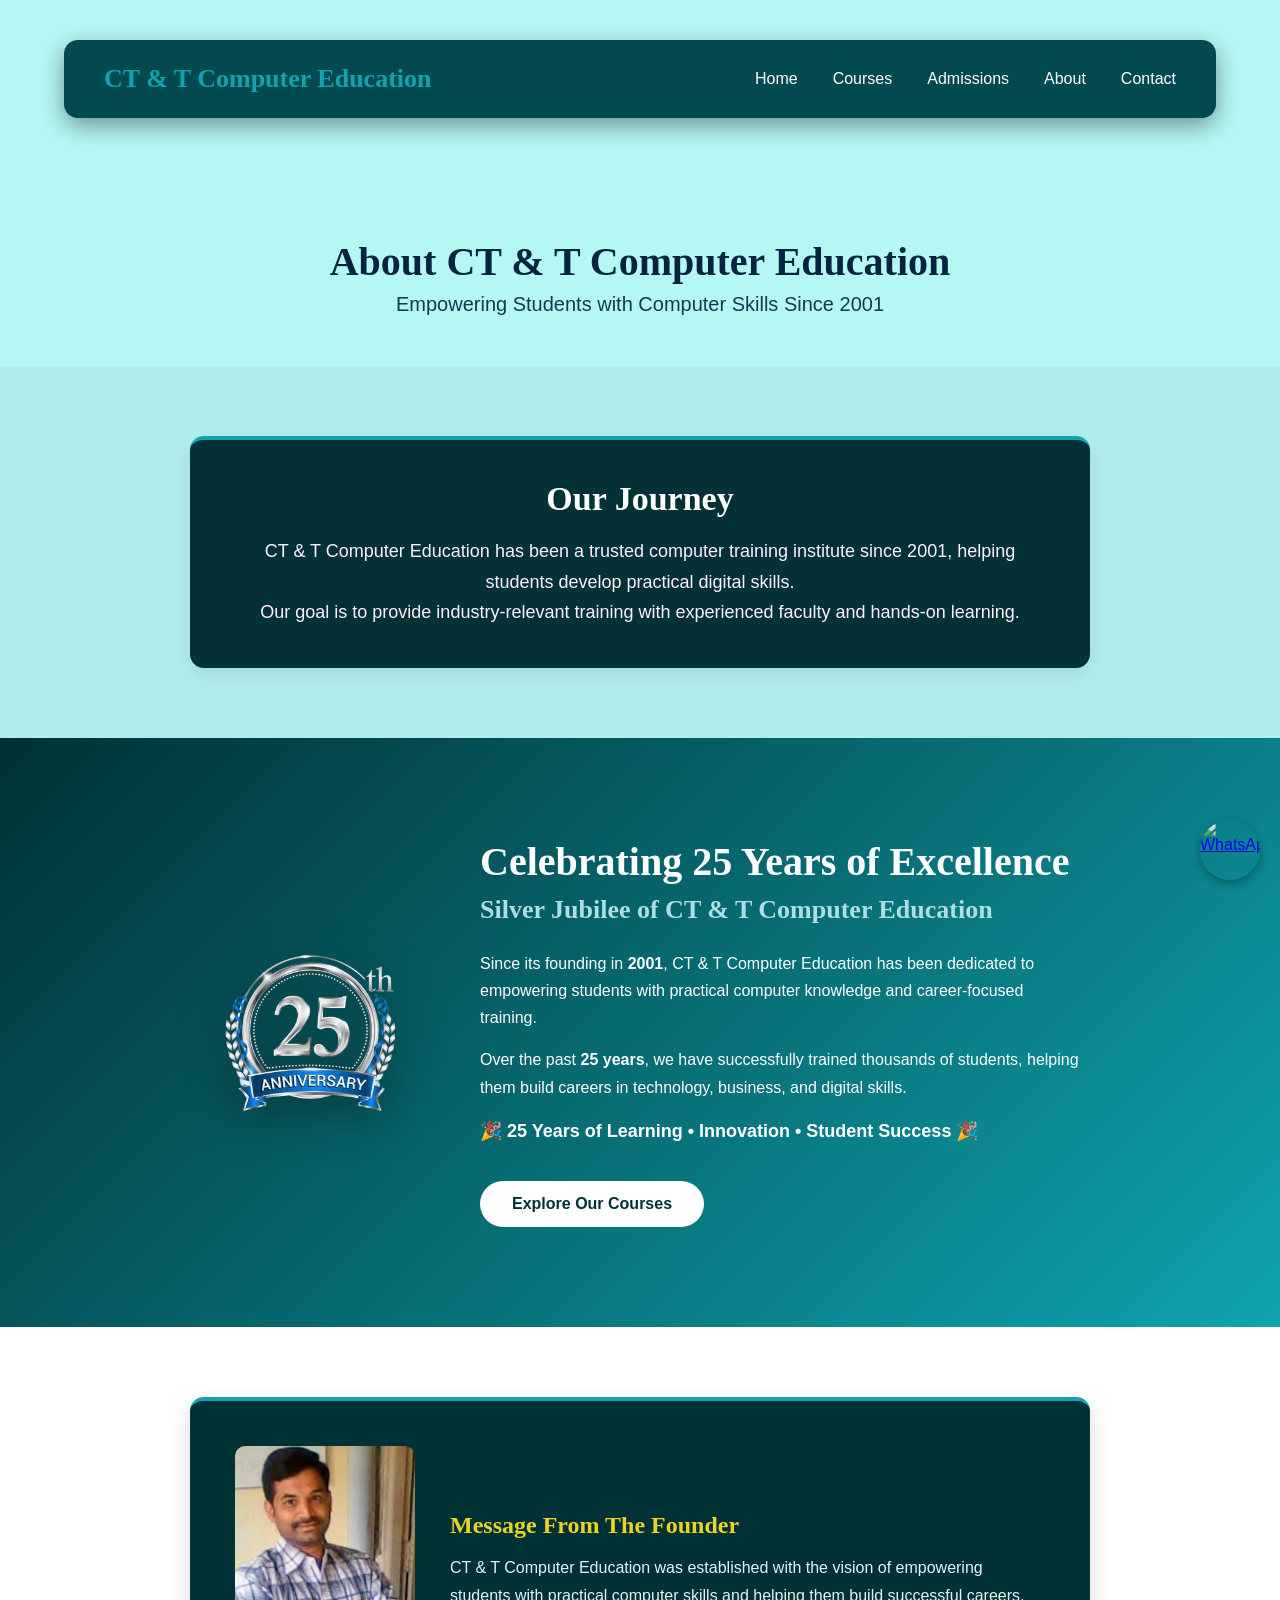
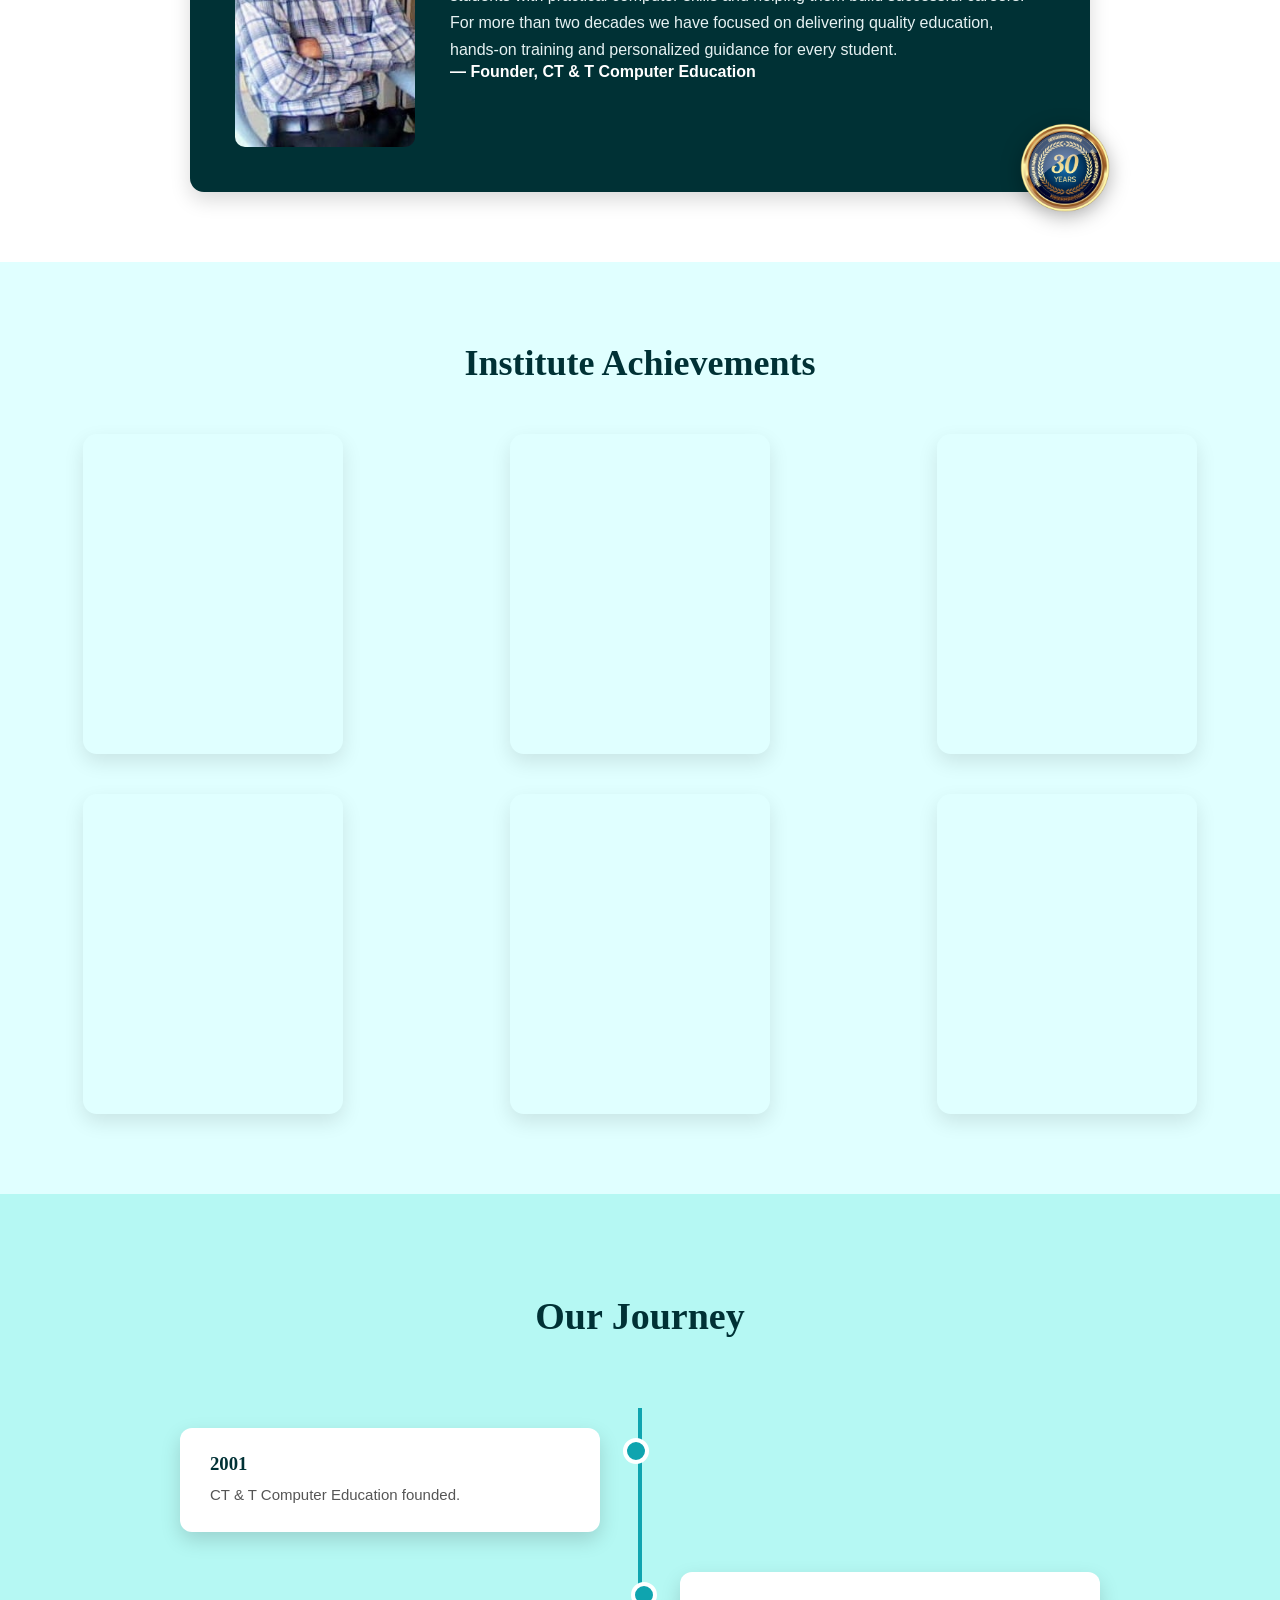
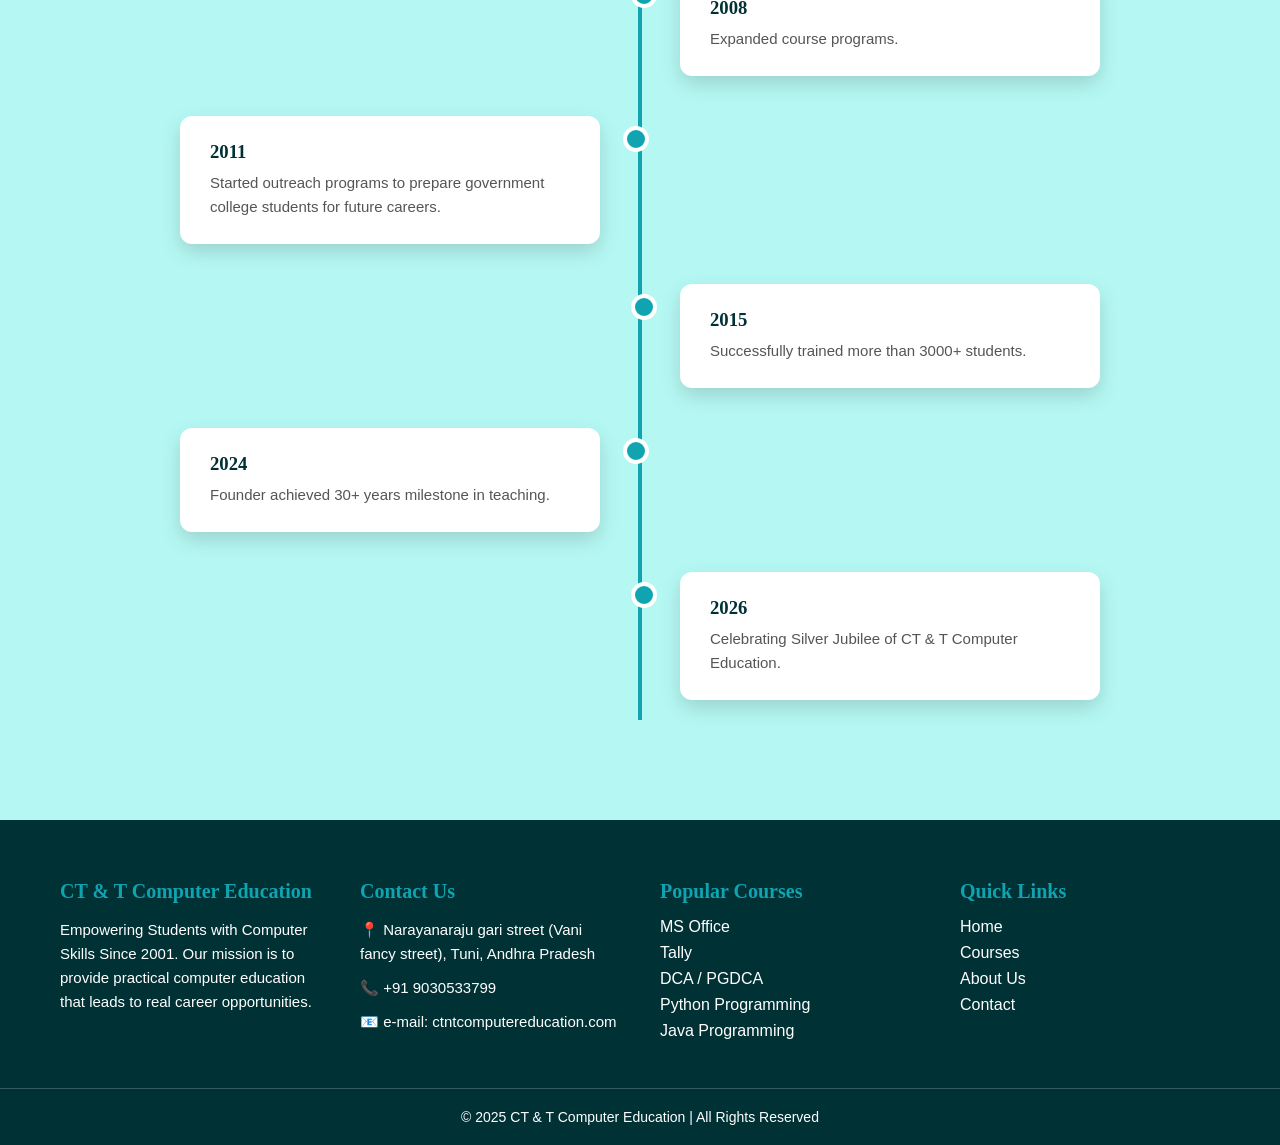
==== about.html @ dabc8246 "Whatsapp button update" ====
<!DOCTYPE html>
<html lang="en">

<head>

<meta charset="UTF-8">
<meta name="viewport" content="width=device-width, initial-scale=1.0">

<title>About Us | CT & T Computer Education</title>

<link rel="icon" href="/favicon.ico" type="image/x-icon">
<link rel="shortcut icon" href="/favicon.ico" type="image/x-icon">

<link rel="stylesheet" href="style.css">

</head>


<body>

<!-- HEADER (same as home page) -->

<div class="header-container">
  <header>

    <div class="logo">
      CT & T Computer Education
    </div>

    <nav id="nav">
      <a href="index.html">Home</a>
      <a href="courses.html">Courses</a>
      <a href="admissions.html">Admissions</a>
      <a href="about.html">About</a>
      <a href="contact.html">Contact</a>
    </nav>

    <div class="menu" onclick="toggleMenu()">☰</div>

  </header>
</div>

<!-- ABOUT HERO -->

<section class="about-hero">

<h1>About CT & T Computer Education</h1>

<p>
Empowering Students with Computer Skills Since 2001
</p>

</section>


<!-- ABOUT INTRO -->

<section class="about-intro">

<div class="about-container">

<div class="about-text">

<h2>Our Journey</h2>

<p>
CT & T Computer Education has been a trusted computer
training institute since 2001, helping students
develop practical digital skills.
</p>

<p>
Our goal is to provide industry-relevant training
with experienced faculty and hands-on learning.
</p>

</div>

</div>

</section>



<section class="jubilee-section">

<div class="jubilee-container">

<div class="jubilee-badge">
<img src="images/silver.png" alt="Silver Jubilee">
</div>

<div class="jubilee-content">

<h2>Celebrating 25 Years of Excellence</h2>

<h3>Silver Jubilee of CT & T Computer Education</h3>

<p>
Since its founding in <strong>2001</strong>, CT & T Computer Education has been dedicated to empowering students with practical computer knowledge and career-focused training.
</p>

<p>
Over the past <strong>25 years</strong>, we have successfully trained thousands of students, helping them build careers in technology, business, and digital skills.
</p>

<p class="jubilee-highlight">
🎉 25 Years of Learning • Innovation • Student Success 🎉
</p>

<a href="courses.html" class="jubilee-btn">Explore Our Courses</a>

</div>

</div>

</section>


<section class="founder-section">

<div class="founder-card">

<div class="founder-image">
<img src="images/founder.jpg" alt="Founder">
</div>

<div class="founder-content">
<h2>Message From The Founder</h2>

<p>
CT & T Computer Education was established with the vision of empowering students
with practical computer skills and helping them build successful careers.
</p>

<p>
For more than two decades we have focused on delivering quality education,
hands-on training and personalized guidance for every student.
</p>

<h4>— Founder, CT & T Computer Education</h4>
</div>

<img src="images/badge.png" class="experience-badge" alt="30 Years Experience">

</div>

</section>

<section class="achievements">

<h2 class="achievements-title">Institute Achievements</h2>

<div class="achievements-container">

<!-- CARD 1 -->
<div class="flip-card">
  <div class="flip-card-inner">
    <div class="flip-card-front">
      <h3>The Beginning of CT&T - 2001</h3>
      <img src="images/2001firstbatch.jpeg" alt="2001 Batches">
    </div>
    <div class="flip-card-back">
      <h3>Our First Milestone</h3>
      <p>
        The 2001 batch of CT&T Computer Education holds a special place as the very first group of students. 
        This image captures a proud moment as they gathered to celebrate receiving their course completion certificates. 
        It reflects their hard work and marks the strong foundation of CT&T’s journey in shaping students’ futures.
      </p>
    </div>
  </div>
</div>

<!-- CARD 2 -->
<div class="flip-card">
  <div class="flip-card-inner">
    <div class="flip-card-front">
      <h3>Learning Beyond Classroom</h3>
      <img src="images/ctntrmp.jpeg" alt="CT&T All Batches Excursion at Ramachandrapuram">
    </div>
    <div class="flip-card-back">
      <h3>Where Learning Meets Fun</h3>
      <p>This image captures a joyful CT&T students’ excursion, filled with laughter, bonding, and unforgettable moments. 
        Beyond academics, it reflects the spirit of friendship and shared experiences that make the learning journey truly special.
      </p>
    </div>
  </div>
</div>

<!-- CARD 3 -->
<div class="flip-card">
  <div class="flip-card-inner">
    <div class="flip-card-front">
      <h3>Career Awareness Program</h3>
      <img src="images/careerguidanceprgm.jpeg" alt="CT&T sponsered career guidance program">
    </div>
    <div class="flip-card-back">
      <h3>Guiding Futures, Inspiring Dreams</h3>
      <p>
        CT&T Computer Education proudly sponsored a Career Guidance Program for AVOGA, bringing together experienced professionals, reputed college lecturers, and inspiring personalities. 
        The session provided valuable insights into career paths, higher education opportunities, and future planning, helping students gain clarity and confidence in their goals
      </p>
    </div>
  </div>
</div>

<!-- CARD 4 -->
<div class="flip-card">
  <div class="flip-card-inner">
    <div class="flip-card-front">
      <h3>Job Mela Initiative</h3>
      <img src="images/jobmela.jpeg" alt="Jobmela at Sri Ram chittFunds">
    </div>
    <div class="flip-card-back">
      <h3>Turning Skills into Careers</h3>
      <p>
        In 2014, CT&T Computer Education organized a Job Mela at Sri Ram Chit Funds, Tuni, creating opportunities for students to begin their careers. 
        Selected students participated in the recruitment drive, and four of them successfully secured jobs, marking a proud achievement for the institute.
      </p>
    </div>
  </div>
</div>

<!-- CARD 5 -->
<div class="flip-card">
  <div class="flip-card-inner">
    <div class="flip-card-front">
      <h3>Interview Sessions</h3>
      <img src="images/sriramchitfunds.jpeg" alt="Interviews at jobmela">
    </div>
    <div class="flip-card-back">
      <h3>Real Opportunities, Real Interviews</h3>
      <p>
        This image captures the interview sessions conducted during the Job Mela at Sri Ram Chit Funds, Tuni. 
        Students actively participated in face-to-face interactions with recruiters, showcasing their skills and confidence. 
        It reflects a crucial step where preparation met opportunity, giving students real-time exposure to the professional hiring process.
      </p>
    </div>
  </div>
</div>

<!-- CARD 6 -->
<div class="flip-card">
  <div class="flip-card-inner">
    <div class="flip-card-front">
      <h3>OJT Training Program</h3>
      <img src="images/ojtclasses.jpeg" alt="OJT classes for Girls Govt Junior College ">
    </div>
    <div class="flip-card-back">
      <h3>Empowering Students Through Hands-on Training</h3>
      <p>
        In 2026, CT&T Computer Education conducted OJT (On-the-Job Training) classes for students of the Government Junior College Girls Campus in Tuni, offering practical, skill-based learning beyond textbooks. 
        These sessions focused on real-world computer applications, helping students build confidence, improve technical skills, and prepare for future careers.
      </p>
    </div>
  </div>
</div>

</div> <!-- ✅ KEEP ALL CARDS INSIDE -->

</section>

<section class="timeline-section">

<h2 class="timeline-title">Our Journey</h2>

<div class="timeline">

<div class="timeline-item left">
<div class="timeline-content">
<h3>2001</h3>
<p>CT & T Computer Education founded.</p>
</div>
</div>

<div class="timeline-item right">
<div class="timeline-content">
<h3>2008</h3>
<p>Expanded course programs.</p>
</div>
</div>

<div class="timeline-item left">
<div class="timeline-content">
<h3>2011</h3>
<p>Started outreach programs to prepare government college students for future careers.</p>
</div>
</div>

<div class="timeline-item right">
<div class="timeline-content">
<h3>2015</h3>
<p>Successfully trained more than 3000+ students.</p>
</div>
</div>

<div class="timeline-item left">
<div class="timeline-content">
<h3>2024</h3>
<p>Founder achieved 30+ years milestone in teaching.</p>
</div>
</div>

<div class="timeline-item right">
<div class="timeline-content">
<h3>2026</h3>
<p>Celebrating Silver Jubilee of CT & T Computer Education.</p>
</div>
</div>

</div>

</section>


<!-- FOOTER -->

<footer class="site-footer">

<div class="footer-container">

<!-- INSTITUTE INFO -->

<div class="footer-column">

<h3>CT & T Computer Education</h3>

<p>
Empowering Students with Computer Skills Since 2001.
Our mission is to provide practical computer education
that leads to real career opportunities.
</p>

</div>


<!-- CONTACT DETAILS -->

<div class="footer-column">

<h3>Contact Us</h3>

<p>📍 Narayanaraju gari street (Vani fancy street), Tuni, Andhra Pradesh</p>
<p>📞 +91 9030533799</p>
<p>📧 e-mail: ctntcomputereducation.com</p>

</div>


<!-- COURSES -->

<div class="footer-column">

<h3>Popular Courses</h3>

<ul>
<li>MS Office</li>
<li>Tally</li>
<li>DCA / PGDCA</li>
<li>Python Programming</li>
<li>Java Programming</li>
</ul>

</div>


<!-- QUICK LINKS -->

<div class="footer-column">

<h3>Quick Links</h3>

<ul>
<li><a href="index.html">Home</a></li>
<li><a href="courses.html">Courses</a></li>
<li><a href="about.html">About Us</a></li>
<li><a href="contact.html">Contact</a></li>
</ul>

</div>

</div>


<!-- BOTTOM COPYRIGHT -->

<div class="footer-bottom">

<p>
© 2025 CT & T Computer Education | All Rights Reserved
</p>

</div>

</footer>

<a href="https://wa.me/919030533799" target="_blank" class="whatsapp-float">
  <img src="https://cdn-icons-png.flaticon.com/512/733/733585.png" alt="WhatsApp">
</a>

</body>

</html>
---- style.css ----
/* ===== RESET & GLOBAL ===== */

*{
  margin:0;
  padding:0;
  box-sizing:border-box;
}

:root{
  --dark:#b5f8f3;
  --card:#024950;
  --accent:#964734;
  --primary:#0FA4AF;
  --light:#FFFFFF;
}

body{
  font-family: Arial, Helvetica, sans-serif;
  background: var(--dark);
  color: var(--light);
}

h1, h2, h3, .logo{
  font-family: Georgia, serif;
}

img{
  max-width:100%;
  display:block;
}


/* ===== HEADER ===== */

.header-container{
display:flex;
justify-content:center;
padding-top:20px;
margin:20px auto 40px;
}

header{
  background:var(--card);
  width:90%;
  max-width:1200px;
  border-radius:14px;
  display:flex;
  justify-content:space-between;
  align-items:center;
  padding:24px 40px;
  box-shadow:0 8px 25px rgba(0,0,0,0.4);
  position:relative;
}

.logo{
  font-size:26px;
  font-weight:700;
  color:var(--primary);
}

.logo span{
  color:var(--light);
}

nav{
  display:flex;
  gap:35px;
}

nav a{
  text-decoration:none;
  color:var(--light);
  font-size:16px;
  position:relative;
}

nav a::after{
  content:"";
  position:absolute;
  width:0;
  height:2px;
  left:0;
  bottom:-6px;
  background:var(--primary);
  transition:0.3s;
}

nav a:hover::after{
  width:100%;
}

.menu{
  display:none;
  font-size:28px;
  cursor:pointer;
}


/* ===== HERO ===== */

.hero{
  height:85vh;
  width:90%;
  max-width:1200px;
  margin:40px auto;
  border-radius:16px;
  display:flex;
  align-items:center;
  justify-content:center;
  text-align:center;

  background:
  linear-gradient(rgba(0,49,53,0.8),rgba(0,49,53,0.9)),
  url("images/hero.jpg");

  background-size:cover;
  background-position:center;

  background-size:cover;
}

.hero-content h1{
  font-size:56px;
  margin-bottom:15px;
  color: #ffffff;

  text-shadow:
    0 0 5px #00eaff,
    0 0 10px #00eaff,
    0 0 20px #00cfff,
    0 0 40px #00cfff,
    0 0 80px #00bfff;
}

@keyframes electricGlow{
  0%{
    text-shadow:
      0 0 5px #00eaff,
      0 0 10px #00cfff;
  }
  50%{
    text-shadow:
      0 0 15px #00eaff,
      0 0 30px #00cfff,
      0 0 60px #00bfff;
  }
  100%{
    text-shadow:
      0 0 5px #00eaff,
      0 0 10px #00cfff;
  }
}

.hero-content h1{
  animation:electricGlow 2s infinite alternate;
}

.hero-content h2{
  color: #b5f8f3;
}

.hero-content p:not(.small-text){
  font-size:22px;
  margin-bottom:35px;
}

.hero-content p.small-text {
  font-size:14px;
  color:#c8c9cb;
  max-width:600px;
  margin:10px auto;
}

.hero-btn{
  background:var(--primary);
  color:white;
  padding:15px 36px;
  border-radius:40px;
  text-decoration:none;
}

.hero-btn:hover{
  background:var(--accent);
  color:white;
}


/* ===== STATS ===== */

.stats{
  width:90%;
  max-width:1100px;
  margin:60px auto;
}

.stats-container{
  display:grid;
  grid-template-columns:repeat(3,1fr);
  gap:40px;
  text-align:center;
}

.stat-box h2{
  font-size:40px;
  color:#964734;
}

.stat-box p{
  color:#012a2d;
}


/* ===== COURSE SLIDER ===== */

.course-slider{
  width:90%;
  max-width:1100px;
  margin:80px auto;
  text-align:center;
}

.slider-container{
  position:relative;
  overflow:hidden;
}

/* TRACK */
.slider-track{
  display:flex;
  transition:0.5s ease-in-out;
}

/* SLIDE */
.slider-title{
  font-size:36px;
  font-weight:700;
  color:#06393f;  
  margin-bottom:25px;
  letter-spacing:1px;
}

.slide-text h3{
  font-size:26px;
  font-weight:700;
  margin-bottom:10px;
  color:#ffffff;
}

.slide-text p{
  font-size:17px;
  line-height:1.5;
  margin-bottom:10px;
}

.slide-text ul{
  padding-left:20px;
}

.slide{
  min-width:100%;
  background:linear-gradient(135deg,#005252,#027d88);
  padding:40px 50px;   /* reduced from 60px */
  border-radius:18px;
  display:flex;
  justify-content:space-between;
  align-items:center;
  color:#fff;
  gap:20px;   /* reduced gap */
}

.slide-text{
  width:65%;
  text-align:left;
}

/* ===== IMAGE ICON (UPDATED) ===== */
.slide-icon{
  width:35%;
  height:auto;
  display:flex;
  align-items:center;
  justify-content:center;
}

.slide-icon img{
  width:100%;
  max-width:260px;   /* control size */
  height:auto;
  object-fit:contain;
  transition:0.3s
}

.slide:hover .slide-icon img{
  transform:scale(1.1);
}

/* ===== ARROWS FIX ===== */
.prev,.next{
  position:absolute;
  top:50%;
  transform:translateY(-50%);
  background:#0FA4AF;
  color:#fff;
  border:none;
  width:45px;
  height:45px;
  border-radius:50%;
  cursor:pointer;
  z-index:10;              /* 🔥 important */
  display:flex;
  align-items:center;
  justify-content:center;
  font-size:18px;
}

.prev{ left:10px; }
.next{ right:10px; }

/* ===== DOTS FIX ===== */
.slider-dots{
  display:flex;
  justify-content:center;
  gap:10px;
  margin-top:20px;
}

.dot{
  width:10px;
  height:10px;
  background:#ccc;
  border-radius:50%;
  cursor:pointer;
}

.dot.active{
  background:#0FA4AF;
}

.join-btn{
  display:inline-block;
  margin-top:15px;
  padding:10px 20px;
  background:#0FA4AF;   /* bright teal */
  color:#ffffff;
  text-decoration:none;
  border-radius:25px;
  font-weight:600;
  transition:0.3s;
}

.join-btn:hover{
  background:#0c8a93;
}

/* ===== POPULAR COURSES ===== */

/* ===== POPULAR COURSES ===== */

.popular-courses{
  padding:90px 20px;
  background:linear-gradient(135deg,#E0FFFF,#8fefef) !important;
  text-align:center;
}

.courses-cta{
  display:flex;
  flex-direction:column;
  align-items:center;
  justify-content:center;
  text-align:center;
}



.course-card{
  background:linear-gradient(135deg,#008d99,#68e3e6) !important;
  color:#fff !important;
  padding:30px;
  border-radius:15px;
  transition:0.3s;
}

.course-card h3,
.course-card p,
.duration{
  color:#ffffff !important;
}

.course-icon{
  background:#F0FFFF !important;
}

/* ===== WHY SECTION (BRAND COLORS) ===== */

.why-section{
  padding:90px 10%;
  background:#FFFFFF;   /* light brand bg */
}

/* VERTICAL LAYOUT */
.why-wrapper{
  display:block;
}

/* TEXT AREA */
.why-left{
  width:100%;
  text-align:center;
  margin-bottom:50px;
}

.why-left h2{
  font-size:38px;
  color:#003135;   /* dark brand */
  font-weight:700;
  margin-bottom:15px;
}

.why-tagline{
  font-size:18px;
  color:#0FA4AF;   /* primary */
  font-weight:600;
  margin-bottom:15px;
}

.why-left p{
  color:#003135;
  max-width:750px;
  margin:0 auto;
  line-height:1.6;
}

/* CARDS GRID */
.why-right{
  display:grid;
  grid-template-columns:repeat(auto-fit,minmax(280px,1fr));
  gap:25px;
}

/* CARDS */
.why-item{
  display:flex;
  gap:15px;
  background:#E0F2F1;
  padding:20px;
  border-radius:14px;
  align-items:flex-start;
  transition:0.3s;
  border-left:5px solid #984705;  /* 🔥 brand accent */
}

/* HOVER */
.why-item:hover{
  transform:translateY(-6px);
  box-shadow:0 15px 30px rgba(0,0,0,0.15);
}

/* ICON */
.icon{
  font-size:26px;
  background:#abe6ea;
  color:#fff;
  padding:12px;
  border-radius:10px;
  display:flex;
  align-items:center;
  justify-content:center;
}

/* TEXT */
.why-item h4{
  margin:0;
  font-size:18px;
  color:#003135;
}

.why-item p{
  margin:5px 0 0;
  font-size:14px;
  color:#444;
}

/* ANIMATION BASE */
.why-item{
  opacity:0;
  transform:translateY(40px);
  transition:all 0.6s ease;
}

/* ACTIVE STATE */
.why-item.show{
  opacity:1;
  transform:translateY(0);
}


/* ===== TESTIMONIAL ===== */

.testimonial-section{
  padding:80px 10%;
  background:linear-gradient(135deg,#a8e5ea,#a8eef5,#86eefc);
  border-top:4px solid #0FA4AF;
}

.testimonial-top h2{
  font-size:42px;          /* bigger */
  font-weight:700;
  color:#003135;           /* dark brand color */
  text-align:center;       /* center */
  margin-bottom:10px;
}

/* Optional: center button also */
.testimonial-top{
  text-align:center;
  margin-bottom:40px;
}

.testimonial-top h2{
  letter-spacing:1px;
  text-shadow:0 2px 10px rgba(0,0,0,0.05);
}

.testimonial-btn{
  display:inline-block;
  margin-top:10px;
  padding:10px 20px;
  background:#0FA4AF;
  color:#fff;
  border-radius:25px;
  text-decoration:none;
  font-weight:600;
}

/* CARD */
.testimonial-card{
  display:flex;
  align-items:center;
  gap:30px;
  background:#ffffff;
  padding:25px;
  border-radius:15px;
  margin-bottom:25px;
  box-shadow:0 10px 25px rgba(0,0,0,0.1);
}

.testimonial-card{
  background:#ffffff;
  border-left:5px solid #0FA4AF;
  box-shadow:0 12px 30px rgba(0,0,0,0.08);
}

.student-info span{
  display:block;   /* 🔥 makes each span go to next line */
  font-size:14px;
  color:#0FA4AF;
  margin-top:2px;
}

/* IMAGE */
.student-photo img{
  width:100px;
  height:100px;
  border-radius:50%;
  object-fit:cover;
}

/* TEXT */
.testimonial-text{
  flex:1;
  position:relative;
}

.testimonial-text p{
  font-size:16px;
  color:#333;
  line-height:1.6;
}

/* NAME AT BOTTOM RIGHT */
.student-info{
  margin-top:15px;
  text-align:right;
}

.student-info h3{
  margin:0;
  color:#003135;
}

.student-info span{
  font-size:14px;
  color:#0FA4AF;
}

.testimonial-card:hover{
  transform:translateY(-5px);
  transition:0.3s;
}

.testimonial-text p::before{
  content:"“";
  font-size:30px;
  color:#0FA4AF;
}

@media(max-width:768px){

  #nav{
    display:none;
    position:absolute;
    top:100%;          /* 👈 directly below header */
    left:0;
    width:100%;        /* 👈 same width as header */
    background:var(--card);
    
    flex-direction:column;
    padding:15px 0;
    border-radius:0 0 14px 14px;

    box-shadow:0 10px 25px rgba(0,0,0,0.3);
    z-index:999;
  }

  #nav.show{
    display:flex;
  }

  #nav a{
    padding:12px;
    text-align:center;
    width:100%;
  }

  .menu{
    display:block;
  }
}

/* ===== LEARNING FORMAT ===== */

.learning-format{
  padding:90px 20px;
  background:#f7fbfc;
  text-align:center;
}

.format-container{
  max-width:1200px;
  margin:auto;
}

.learning-format h2{
  font-size:42px;
  color:#003135;
  margin-bottom:10px;
}

.format-subtext{
  font-size:18px;
  color:#555;
  margin-bottom:60px;
  max-width:700px;
  margin-inline:auto;
}

/* CARDS */

.format-cards{
  display:flex;
  gap:30px;
  justify-content:center;
  flex-wrap:wrap;
}

.format-card{
  background:white;
  width:340px;
  border-radius:18px;
  overflow:hidden;
  box-shadow:0 10px 30px rgba(0,0,0,0.08);
  transition:0.4s;
}

.format-card:hover{
  transform:translateY(-10px);
  box-shadow:0 20px 40px rgba(0,0,0,0.15);
}

/* CARD TOP */

.card-top{
  padding:35px 25px;
  color:white;
}

.card-top h3{
  font-size:24px;
  margin:10px 0;
}

.card-top p{
  font-size:16px;
  opacity:0.9;
}

.card-icon{
  font-size:35px;
  margin-bottom:10px;
}

/* CARD COLORS */

.card1{
  background:linear-gradient(135deg,#0FA4AF,#3cbcc7);
}

.card2{
  background:linear-gradient(135deg,#964734,#c46d58);
}

.card3{
  background:linear-gradient(135deg,#003135,#0b5c63);
}

/* CARD BOTTOM */

.card-bottom{
  padding:30px;
  text-align:left;
}

.card-bottom p{
  margin-bottom:12px;
  font-size:16px;
  color:#444;
}

/* BUTTON */

.format-btn{
  display:block;
  margin-top:20px;
  text-align:center;
  background:#0FA4AF;
  color:white;
  padding:12px;
  border-radius:30px;
  text-decoration:none;
  font-weight:600;
  transition:0.3s;
}

.format-btn:hover{
  background:#003135;
}


/* ===== POPULAR COURSES ===== */

.popular-courses{
  padding:90px 20px;
  background:#ffffff;
  text-align:center;
}

.course-container{
  max-width:1200px;
  margin:auto;
}

.popular-courses h2{
  font-size:40px;
  color:#003135;
  margin-bottom:10px;
}

.course-subtitle{
  font-size:18px;
  color:#555;
  margin-bottom:50px;
}

.course-grid{
  display:grid;
  grid-template-columns:repeat(auto-fit,minmax(260px,1fr));
  gap:30px;
}

.course-card{
  background:#f7fbfc;
  padding:30px;
  border-radius:15px;
  box-shadow:0 8px 20px rgba(0,0,0,0.08);
  transition:0.3s;
}

.course-card:hover{
  transform:translateY(-8px);
  box-shadow:0 15px 30px rgba(0,0,0,0.15);
}

/* ICON FIX (FINAL) */

.course-icon{
  width:75px;
  height:75px;
  background:#68dcdf;
  display:flex;
  align-items:center;
  justify-content:center;
  border-radius:12px;
  margin-bottom:15px;
}

.course-icon img{
  width:60px;
  height:60px;
  object-fit:contain;
}

.course-card h3{
  font-size:22px;
  margin-bottom:10px;
  color:#003135;
}

.course-card p{
  font-size:15px;
  color:#555;
  margin-bottom:15px;
}

.duration{
  font-weight:bold;
  color:#0FA4AF;
}


/* ===== FOOTER ===== */

.site-footer{
  background:#003135;
  color:white;
  padding-top:60px;
}

.footer-container{
  max-width:1200px;
  margin:auto;
  display:flex;
  justify-content:space-between;
  flex-wrap:wrap;
  gap:40px;
  padding:0 20px;
}

.footer-column{
  flex:1;
  min-width:220px;
}

.footer-column h3{
  margin-bottom:15px;
  font-size:20px;
  color:#0FA4AF;
}

.footer-column p{
  font-size:15px;
  line-height:1.6;
  margin-bottom:10px;
}

.footer-column ul{
  list-style:none;
}

.footer-column ul li{
  margin-bottom:8px;
}

.footer-column ul li a{
  color:white;
  text-decoration:none;
  transition:0.3s;
}

.footer-column ul li a:hover{
  color:#0FA4AF;
}

/* COPYRIGHT */

.footer-bottom{
  text-align:center;
  margin-top:40px;
  padding:20px;
  border-top:1px solid rgba(255,255,255,0.2);
  font-size:14px;
}

/* ========================= */
/* ABOUT PAGE ONLY STYLES */
/* ========================= */


/* ABOUT HERO */

.about-hero{
background:#b5f8f3;
color:#05253e;
padding:80px 20px 50px;
text-align:center;
}

.about-hero h1{
font-size:40px;
margin-bottom:8px;
}

.about-hero p{
font-size:20px;
opacity:0.9;
}


/* ABOUT INTRO */

.about-intro{
padding:70px 20px;
background:#b2edec;
display:flex;
justify-content:center;
}

.about-container{
max-width:900px;
width:100%;
}

.about-text{
background:#033135;
padding:40px;
border-radius:14px;
box-shadow:0 8px 20px rgba(0,0,0,0.08);
text-align:center;
border-top:4px solid #0FA4AF;
}

.about-text h2{
font-size:34px;
margin-bottom:18px;
color:#FFFFFF;
}

.about-text p{
font-size:18px;
line-height:1.7;
color:#FEEFFF;
}


/* SILVER JUBILEE */

.jubilee-section{
padding:100px 20px;
background:linear-gradient(135deg,#003135,#0FA4AF);
color:white;
}

.jubilee-container{
max-width:1100px;
margin:auto;
display:flex;
align-items:center;
gap:60px;
flex-wrap:wrap;
justify-content:center;
}

.jubilee-badge img{
width:220px;
filter:drop-shadow(0 10px 25px rgba(0,0,0,0.4));
animation:badgeFloat 3s ease-in-out infinite;
}

@keyframes badgeFloat{
0%{transform:translateY(0);}
50%{transform:translateY(-12px);}
100%{transform:translateY(0);}
}

.jubilee-content{
max-width:600px;
}

.jubilee-content h2{
font-size:40px;
margin-bottom:10px;
}

.jubilee-content h3{
font-size:26px;
margin-bottom:25px;
color:#AFDDE5;
}

.jubilee-content p{
line-height:1.7;
margin-bottom:15px;
}

.jubilee-highlight{
font-size:18px;
font-weight:bold;
margin-top:15px;
}

.jubilee-btn{
display:inline-block;
margin-top:20px;
padding:14px 32px;
background:white;
color:#003135;
border-radius:30px;
font-weight:bold;
text-decoration:none;
transition:0.3s;
}

.jubilee-btn:hover{
background:#964734;
color:white;
transform:translateY(-3px);
}


/* FOUNDER */

.founder-section{
padding:70px 20px;
display:flex;
justify-content:center;
background:#ffffff;
}

.founder-card{
max-width:900px;
width:100%;
background:#003135;
color:white;
padding:45px;
border-radius:14px;
box-shadow:0 8px 20px rgba(0,0,0,0.15);
display:flex;
align-items:center;
gap:35px;
flex-wrap:wrap;
border-top:4px solid #0FA4AF;
position:relative;
}

.founder-image img{
width:180px;
border-radius:10px;
}

.founder-content{
flex:1;
}

.founder-content h2{
color:#ead324;
margin-bottom:15px;
}

.founder-content p{
line-height:1.7;
color:#e6f2f3;
}

.experience-badge{
position:absolute;
bottom:-20px;
right:-20px;
width:90px;
filter:drop-shadow(0 5px 10px rgba(0,0,0,0.3));
}


/* ACHIEVEMENTS */

.achievements{
padding:80px 20px;
background:#e0ffff;
text-align:center;
}

.achievements-title{
font-size:36px;
margin-bottom:50px;
color:#003135;
}

.achievements-container{
display:grid;
grid-template-columns:repeat(3, 1fr);
gap:40px;
justify-items:center;
}


/* FLIP CARDS */

.flip-card{
width:260px;
height:320px;
perspective:1000px;
box-shadow:0 8px 20px rgba(0,0,0,0.1);
border-radius:14px;
}


.flip-card-inner{
position:relative;
width:100%;
height:100%;
transition:transform 0.6s ease;
transform-style:preserve-3d;
}

/* FLIP EFFECT */
.flip-card:hover .flip-card-inner{
transform:rotateY(180deg);
}

/* CARD SIDES */
.flip-card-front,
.flip-card-back{
position:absolute;
width:100%;
height:100%;
backface-visibility:hidden;
border-radius:14px;
overflow:hidden;
}

/* FRONT SIDE */
.flip-card-front{
background:#003135;
color:white;
display:flex;
flex-direction:column;
align-items:center;
padding:20px;
gap:15px;
}

.flip-card-front h3{
margin:0;
}

/* CLEAN IMAGE */
.flip-card-front img{
width:100%;
height:170px;
object-fit:cover;
border-radius:10px;
}

/* BACK SIDE */
.flip-card-back{
background:#0a676e;
color:white;
transform:rotateY(180deg);
display:flex;
flex-direction:column;
justify-content:center;
align-items:center;
padding:20px;
text-align:center;
}

.flip-card-back h3{
color:#f7f30a; /* dark contrast */
margin-bottom:10px;
}

/* HOVER LIFT (smooth & safe) */
.flip-card:hover{
transform:translateY(-6px);
transition:0.3s;
}

@media(max-width:768px){
.achievements-container{
grid-template-columns:repeat(2, 1fr);
}
}

@media(max-width:480px){
.achievements-container{
grid-template-columns:1fr;
}
}

/* TIMELINE SECTION */

.timeline-section{
  padding:100px 20px;
  background:#b5f8f3;
}

/* TITLE */

.timeline-title{
  text-align:center;
  font-size:38px;
  margin-bottom:70px;
  color:#003135;
  font-family:Georgia, serif;
}

/* MAIN CONTAINER */

.timeline{
  position:relative;
  max-width:1000px;
  margin:auto;
}

/* CENTER LINE */

.timeline::after{
  content:'';
  position:absolute;
  width:4px;
  background:#0FA4AF;
  top:0;
  bottom:0;
  left:50%;
  margin-left:-2px;
}

/* TIMELINE ITEMS */

.timeline-item{
  padding:20px 40px;
  position:relative;
  width:50%;
}

/* LEFT SIDE */

.timeline-item.left{
  left:0;
}

/* RIGHT SIDE */

.timeline-item.right{
  left:50%;
}

/* DOTS */

.timeline-item::after{
  content:'';
  position:absolute;
  width:18px;
  height:18px;
  right:-9px;
  background:#0FA4AF;
  border:4px solid white;
  top:30px;
  border-radius:50%;
  z-index:1;
}

.timeline-item.right::after{
  left:-9px;
}

/* CONTENT CARD */

.timeline-content{
  background:white;
  padding:25px 30px;
  border-radius:12px;
  box-shadow:0 8px 20px rgba(0,0,0,0.15);
  transition:0.3s;

  /* 🔥 IMPORTANT FIX */
  color:#003135;
}

/* TEXT FIX */

.timeline-content h3{
  color:#003135;
  margin-bottom:8px;
}

.timeline-content p{
  color:#555;
  font-size:15px;
  line-height:1.6;
}

/* HOVER EFFECT */

.timeline-content:hover{
  transform:translateY(-5px);
  box-shadow:0 12px 30px rgba(0,0,0,0.25);
}

/* 📱 MOBILE RESPONSIVE */

@media(max-width:768px){

  .timeline::after{
    left:20px;
  }

  .timeline-item{
    width:100%;
    padding-left:60px;
    padding-right:20px;
    margin-bottom:40px;
  }

  .timeline-item.right{
    left:0;
  }

  .timeline-item::after{
    left:11px;
  }
}



/* ========================= */
/* COURSES PAGE CLEAN CSS */
/* ========================= */


/* ===== HERO ===== */
.courses-hero{
  background:linear-gradient(135deg,#003135,#0FA4AF);
  color:white;
  text-align:center;
  padding:110px 20px;
}

.courses-hero h1{
  font-size:48px;
  margin-bottom:12px;
}

.courses-hero p{
  font-size:18px;
  opacity:0.9;
}


/* ===== FILTER SECTION ===== */
.course-filter{
  padding:70px 20px 30px;
  text-align:center;
  background:#e0f8f7;
}

.section-title{
  font-size:36px;
  color:#003135;
  font-weight:700;
  letter-spacing:0.5px;
}

.filter-buttons{
  margin-top:25px;
}

.filter-btn{
  border:none;
  padding:10px 22px;
  margin:8px;
  border-radius:25px;
  background:#003135;
  color:white;
  cursor:pointer;
  transition:0.3s;
}

.filter-btn:hover,
.filter-btn.active{
  background:#0FA4AF;
}


/* ===== COURSES SECTION ===== */
.courses-section{
  padding:80px 20px;
  background:#e0f8f7;
}


/* ===== GRID ===== */
.courses-grid{
  display:grid;
  grid-template-columns:repeat(auto-fit,minmax(260px,1fr));
  gap:30px;
  max-width:1100px;
  margin:auto;
}


/* ===== COURSE CARD ===== */
.course-card{
  background:linear-gradient(135deg,#003135,#0FA4AF);
  color:white;
  padding:30px;
  border-radius:16px;
  text-align:center;
  box-shadow:0 10px 30px rgba(0,0,0,0.15);
  display:flex;
  flex-direction:column;
  justify-content:space-between;
  transition:transform 0.35s ease, box-shadow 0.35s ease;
}

.course-card h3{
  color:#062d61 !important; /* gold highlight */
}

.course-card:hover{
  transform:translateY(-10px);
  box-shadow:0 20px 40px rgba(0,0,0,0.25);
}

.course-card h3{
  margin-bottom:10px;
}

.course-card p{
  font-size:14px;
  opacity:0.9;
}

.duration{
  display:block;
  margin-top:10px;
  font-size:14px;
  font-weight:600;
  color:#144a53;
}


/* ===== ICON ===== */
.course-icon{
  width:70px;
  height:70px;
  margin:auto;
  margin-bottom:15px;
  background:#ffffff;
  border-radius:12px;
  display:flex;
  align-items:center;
  justify-content:center;
}

.course-icon img{
  width:50px;
  height:50px;
  object-fit:contain;
}


/* ===== BUTTON ===== */
.course-btn{
  display:inline-block;
  margin-top:auto;
  padding:10px 22px;
  background:#05253e;
  color:#ebeeee;
  text-decoration:none;
  border-radius:25px;
  font-size:14px;
  font-weight:600;
  transition:0.3s;
}

.course-btn:hover{
  background:#964734;
  color:white;
}


/* ===== WHO SECTION ===== */
.who-can-learn{
  padding:80px 20px;
  background:#b5f8f3;
  text-align:center;
}

.who-title{
  font-size:36px;
  color:#003135;
  font-weight:700;
  letter-spacing:0.5px;
}

.who-title::after{
  content:"";
  width:80px;
  height:4px;
  background:#964734;
  display:block;
  margin:10px auto;
}

.who-subtitle{
  max-width:650px;
  margin:0 auto 50px;
  color:#444;
}

.who-grid{
  display:grid;
  grid-template-columns:repeat(auto-fit,minmax(220px,1fr));
  gap:25px;
  max-width:1000px;
  margin:auto;
}

.who-card{
  background:white;
  padding:25px;
  border-radius:12px;
  box-shadow:0 8px 20px rgba(0,0,0,0.1);
  transition:0.3s;
}

.who-card:hover{
  transform:translateY(-8px);
}

.who-card h3{
  color:#024950;
}

.who-card p{
  color:#3a6b70;
}

.who-icon{
  color:#0FA4AF;
}


/* ===== TRAINING PROCESS ===== */
.training-process{
  padding:80px 20px;
  background:#e0ffff;
  text-align:center;
}

.process-title{
  font-size:36px;
  color:#003135;
  font-weight:700;
  letter-spacing:0.5px;
}

.process-title::after{
  content:"";
  width:80px;
  height:4px;
  background:#c94e2f;
  display:block;
  margin:10px auto;
}

.process-subtitle{
  max-width:650px;
  margin:20px auto 50px;
  color:#555;
}

.process-container{
  display:flex;
  justify-content:center;
  flex-wrap:wrap;
  gap:25px;
}

.process-step{
  background:white;
  padding:25px;
  border-radius:12px;
  width:200px;
  box-shadow:0 8px 20px rgba(0,0,0,0.1);
  transition:0.3s;
  position:relative;
}

.process-step::before{
  content:"";
  position:absolute;
  top:0;
  left:0;
  width:100%;
  height:4px;
  background:linear-gradient(90deg,#0FA4AF,#964734);
  border-radius:12px 12px 0 0;
}

.process-step:hover{
  transform:translateY(-8px);
}

.process-step h3{
  color:#024950;
  font-size:18px;
  margin-bottom:8px;
}

.process-step p{
  color:#555;
  font-size:14px;
  line-height:1.5;
}

.step-number{
  width:50px;
  height:50px;
  background:linear-gradient(135deg,#003135,#0FA4AF);
  color:white;
  font-weight:bold;
  border-radius:50%;
  display:flex;
  align-items:center;
  justify-content:center;
  margin:0 auto 15px;
  font-size:16px;
}


/* ===== CERTIFICATE SECTION ===== */
.certificate-section{
  padding:100px 20px;
  text-align:center;
  background:#e0f8f7;
}

.certificate-title{
  font-size:36px;
  color:#003135;
  font-weight:700;
  letter-spacing:0.5px;
}

.certificate-text{
  font-size:18px;
  color:#024950;
  margin-bottom:40px;
}

.certificate-card{
  max-width:500px;
  margin:auto;
  background:#003135;
  color:white;
  padding:40px;
  border-radius:16px;
  box-shadow:0 15px 40px rgba(0,0,0,0.2);
}

.certificate-btn{
  margin-top:20px;
  padding:12px 30px;
  border:none;
  background:#0FA4AF;
  color:white;
  border-radius:25px;
  cursor:pointer;
}

.certificate-btn:hover{
  background:#964734;
}


/* ===== CERTIFICATE MODAL FIX ===== */

.certificate-modal{
  display:none; /* ✅ keep hidden initially */
  position:fixed;
  z-index:999;
  inset:0;
  background:rgba(0,0,0,0.9);

  align-items:center;
  justify-content:center;

  padding:20px;
  overflow:auto;
}

/* IMAGE */
.certificate-modal img{
  width:100%;
  height:auto;
  max-height:90vh;
  object-fit:contain;
}
/* CLOSE BUTTON */
.close-cert{
  position:fixed;
  top:15px;
  right:20px;
  font-size:30px;
  color:white;
  cursor:pointer;
  z-index:1000;
}

/* ===== CTA ===== */
.courses-cta{
  background:linear-gradient(135deg,#003135,#0FA4AF);
  color:white;
  text-align:center;
  padding:80px 20px;
}

.cta-btn{
  display:inline-block;
  margin-top:20px;
  background:white;
  color:#003135;
  padding:14px 35px;
  border-radius:30px;
  text-decoration:none;
  font-weight:bold;
}

.cta-btn:hover{
  background:#964734;
  color:white;
}

/* ========================= */
/* ADMISSIONS PAGE */
/* ========================= */

/* HERO */

.admissions-hero{
padding:80px 20px;
text-align:center;
background: linear-gradient(135deg,#003135,#0FA4AF);
}

.admissions-hero h1{
font-size:40px;
color:#e9f6f8;
}

.admissions-hero p{
margin-top:10px;
color:#f9f9f9;
}


/* SECTION */

.admissions-section{
padding:80px 20px;
text-align:center;
}

.admission-text{
margin-bottom:40px;
color:#555;
}


/* FORM CARD */

.form-card{
max-width:550px;
margin:auto;
background:white;
padding:40px;
border-radius:12px;
box-shadow:0 15px 40px rgba(0,0,0,0.15);
}


/* FORM */

.admission-form{
display:flex;
flex-direction:column;
gap:18px;
}


/* FORM GROUP */

.form-group{
display:flex;
flex-direction:column;
text-align:left;
}

.form-group label{
margin-bottom:5px;
font-weight:bold;
}


/* INPUTS */

.form-group input,
.form-group select,
.form-group textarea{
padding:12px;
border-radius:6px;
border:1px solid #ccc;
font-size:14px;
transition:0.2s;
}

.form-group input:focus,
.form-group select:focus,
.form-group textarea:focus{
border-color:#024950;
outline:none;
box-shadow:0 0 5px rgba(2,73,80,0.2);
}


/* BUTTON */

.admission-btn{
margin-top:10px;
padding:14px;
background:#024950;
color:white;
border:none;
border-radius:6px;
font-size:16px;
cursor:pointer;
transition:0.3s;
}

.admission-btn:hover{
background:#01363b;
transform:translateY(-2px);
}


/* SUCCESS MESSAGE */

.success-message{
display:none;
margin-top:20px;
padding:12px;
background:#e6f7f2;
color:#024950;
border-radius:6px;
font-weight:500;
text-align:center;
}


/* WHATSAPP */

.admission-contact{
padding:70px 20px;
text-align:center;
background:#00A083;
}

.whatsapp-btn{
display:inline-block;
margin-top:15px;
padding:12px 25px;
background:#25D366;
color:white;
text-decoration:none;
border-radius:6px;
font-weight:bold;
}

.whatsapp-btn:hover{
background:#1ebe5d;
}


/* DOCUMENTS */

.documents-section{
padding:70px 10%;
background:#f9fbff;
text-align:center;
}

.documents-subtitle{
color:#666;
margin-bottom:40px;
}

.documents-grid{
display:grid;
grid-template-columns:repeat(auto-fit,minmax(220px,1fr));
gap:25px;
}

.document-card{
background:#00A083;
padding:25px;
border-radius:12px;
box-shadow:0 8px 20px rgba(0,0,0,0.08);
transition:0.3s;
}

.document-card:hover{
transform:translateY(-5px);
}

.doc-icon{
font-size:35px;
margin-bottom:10px;
}

/* ------------------ CONTACT PAGE (CLEAN VERSION) ------------------ */

/* HERO */

.contact-hero{
  padding:90px 20px;
  background:linear-gradient(135deg,#003135,#0FA4AF);
  color:white;
  text-align:center;
}

.contact-hero h1{
  font-size:40px;
  margin-bottom:10px;
}

.contact-hero p{
  font-size:18px;
  opacity:0.9;
}


/* CONTACT INFO */

.contact-info{
  padding:80px 20px;
  background:#b5f8f3;
  text-align:center;
}

.section-title{
  font-size:34px;
  margin-bottom:40px;
  color:#003135;
}


/* GRID */

.contact-grid{
  display:grid;
  grid-template-columns:repeat(auto-fit,minmax(220px,1fr));
  gap:30px;
  max-width:1100px;
  margin:auto;
}


/* CARD */

.contact-card{
  background:#e6f7f9;
  padding:30px;
  border-radius:14px;
  box-shadow:0 8px 20px rgba(0,0,0,0.08);
  transition:0.3s;
  border-top:4px solid #0FA4AF;
  color:#003135;
}

.contact-card h3{
  margin-bottom:8px;
}

.contact-card p{
  color:#555;
  font-size:15px;
  line-height:1.6;
}

.email-link{
  color:#0FA4AF;
  text-decoration:none;
  word-break:break-all;
}

.email-link:hover{
  text-decoration:underline;
}

.contact-card:hover{
  transform:translateY(-8px);
  box-shadow:0 15px 30px rgba(0,0,0,0.15);
}

.contact-icon{
  font-size:36px;
  margin-bottom:10px;
}


/* ===== CONTACT FORM ===== */

.contact-form-section{
  padding:80px 20px;
  background:#f1f3f3; /* 👉 change here anytime */
  text-align:center;
}

.contact-form{
  max-width:600px;
  margin:40px auto;
  background:#9ddfe1; /* 👉 change here anytime */
  padding:40px;
  border-radius:16px;
  box-shadow:0 10px 30px rgba(0,0,0,0.1);
}


/* INPUTS */

.contact-form input,
.contact-form textarea{
  width:100%;
  padding:14px;
  margin-bottom:18px;
  border-radius:10px;
  border:1px solid #ccc;
  font-size:15px;
  outline:none;
  transition:0.3s;
}

.contact-form textarea{
  min-height:120px;
  resize:none;
}


/* INPUT FOCUS */

.contact-form input:focus,
.contact-form textarea:focus{
  border-color:#0FA4AF;
  box-shadow:0 0 0 2px rgba(15,164,175,0.2);
}


/* BUTTON */

.contact-btn{
  width:100%;
  padding:14px;
  border:none;
  border-radius:25px;
  background:linear-gradient(135deg,#07581f,#0FA4AF); /* 👉 now this WILL work */
  color:white;
  font-size:16px;
  cursor:pointer;
  transition:0.3s;
}

.contact-btn:hover{
  transform:translateY(-2px);
  box-shadow:0 10px 20px rgba(0,0,0,0.2);
}


/* SUCCESS MESSAGE */

.success-message{
  margin-top:15px;
  color:green;
  display:none;
}


/* VISITING HOURS */

.visit-section{
  padding:80px 20px;
  text-align:center;
  background: linear-gradient(135deg,#003135,#0FA4AF);
}

.visit-section .section-title{
  color:#F0FFFF; /* or any color you want */
}

.timing-card{
  background:#003135;
  color:white;
  padding:35px;
  border-radius:14px;
  display:inline-block;
  box-shadow:0 10px 25px rgba(0,0,0,0.2);
  font-size:18px;
}


/* MAP */

.map-section{
  
  padding:80px 20px;
  text-align:center;
}

.map-section p{
  color:#555;
  font-size:20px;
  line-height:1.6;
}

.map-container{
  max-width:900px;
  margin:auto;
  border-radius:14px;
  overflow:hidden;
  box-shadow:0 10px 25px rgba(0,0,0,0.1);
}


/* CTA */

.contact-cta{
  padding:80px 20px;
  background:linear-gradient(135deg,#003135,#0FA4AF);
  text-align:center;
  color:white;
}

.contact-cta h2{
  margin-bottom:20px;
  font-size:30px;
}

.cta-btn{
  background:white;
  color:#003135;
  padding:12px 28px;
  border-radius:30px;
  text-decoration:none;
  font-weight:bold;
  transition:0.3s;
}

.cta-btn:hover{
  background:#964734;
  color:white;
}


/* RESPONSIVE */

@media(max-width:768px){
  .course-icon{
    width:65px;
    height:65px;
  }

  .course-icon img{
    width:50px;
    height:50px;
  }
}

@media(max-width:768px){
  .course-icon{
    width:65px;
    height:65px;
  }

  .course-icon img{
    width:50px;
    height:50px;
  }
}


/* FOR WHATSAPP BUTTON */

.whatsapp-float {
  position: fixed;
  bottom: 20px;
  right: 20px;
  width: 60px;
  height: 60px;
  z-index: 1000;
}

.whatsapp-float img {
  width: 100%;
  height: 100%;
  border-radius: 50%;
  box-shadow: 0 4px 10px rgba(0,0,0,0.3);
}

.whatsapp-float:hover {
  transform: scale(1.1);
  transition: 0.3s;
}
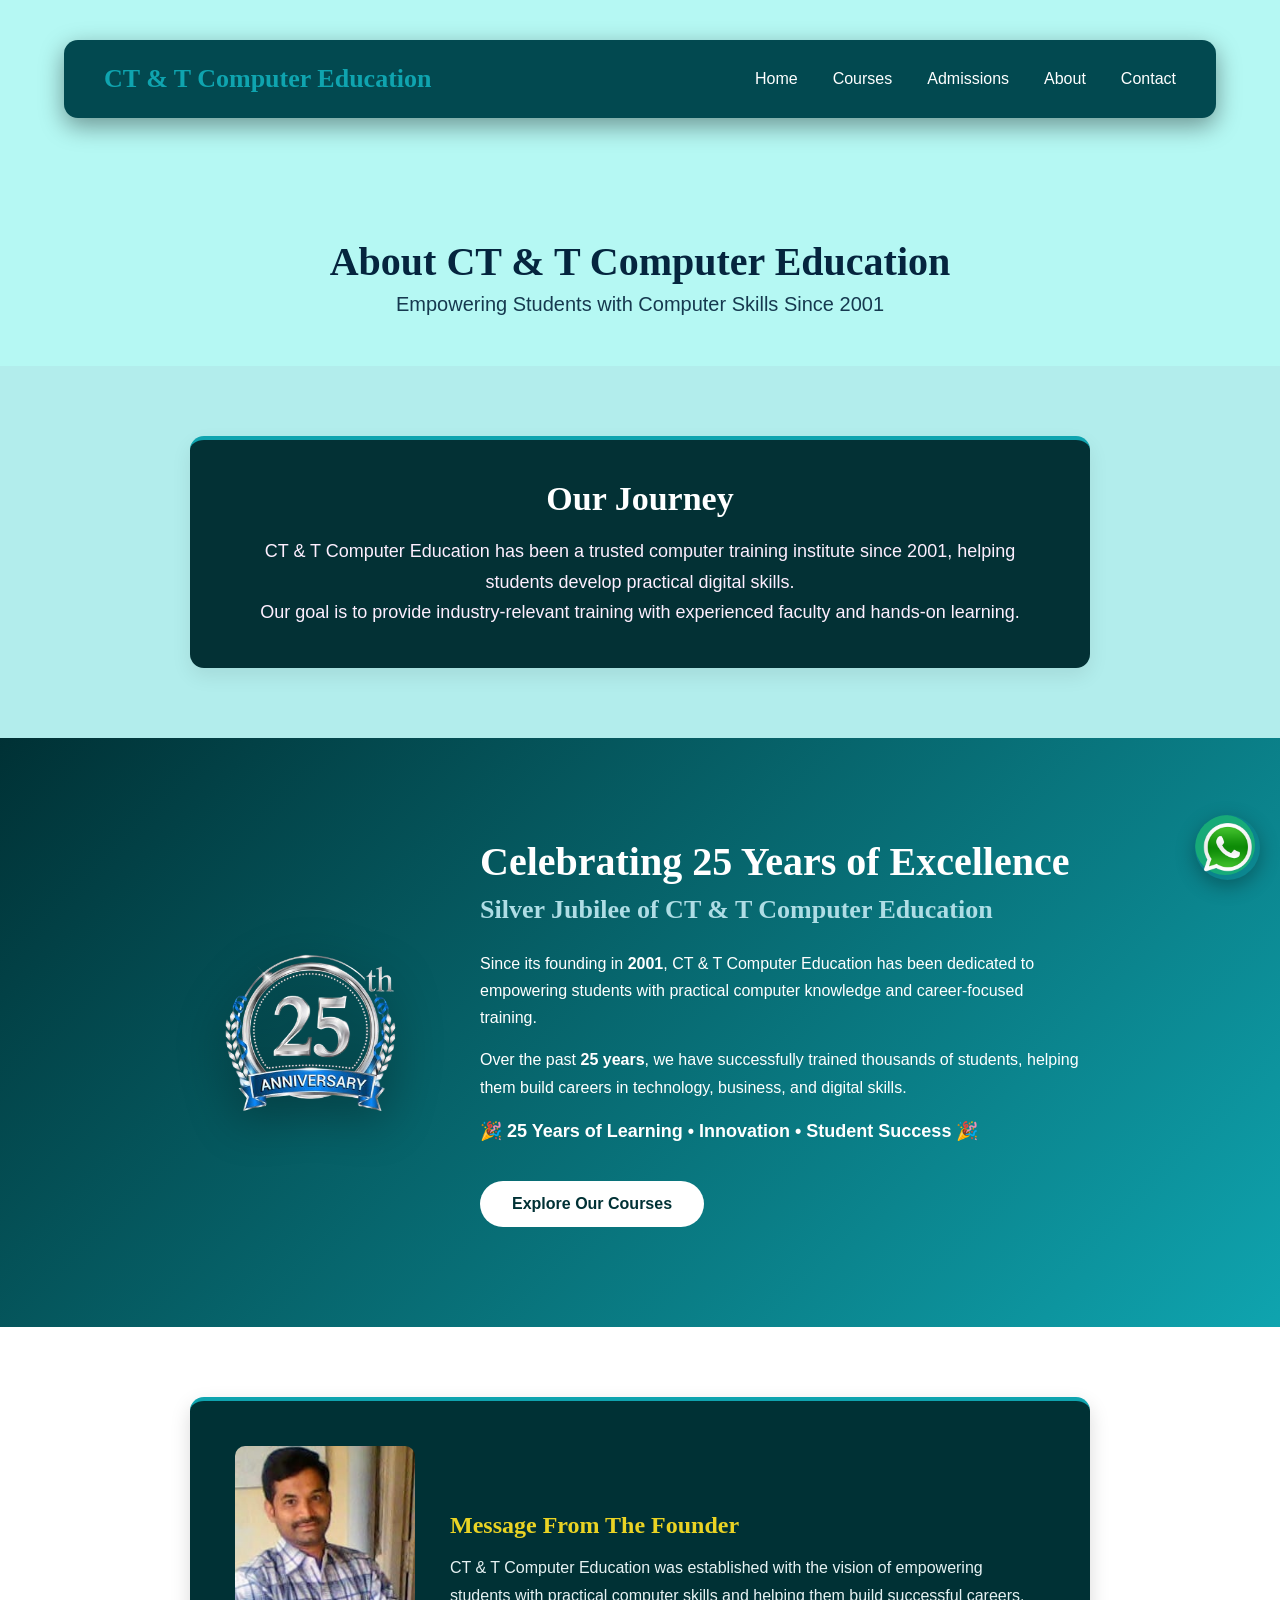
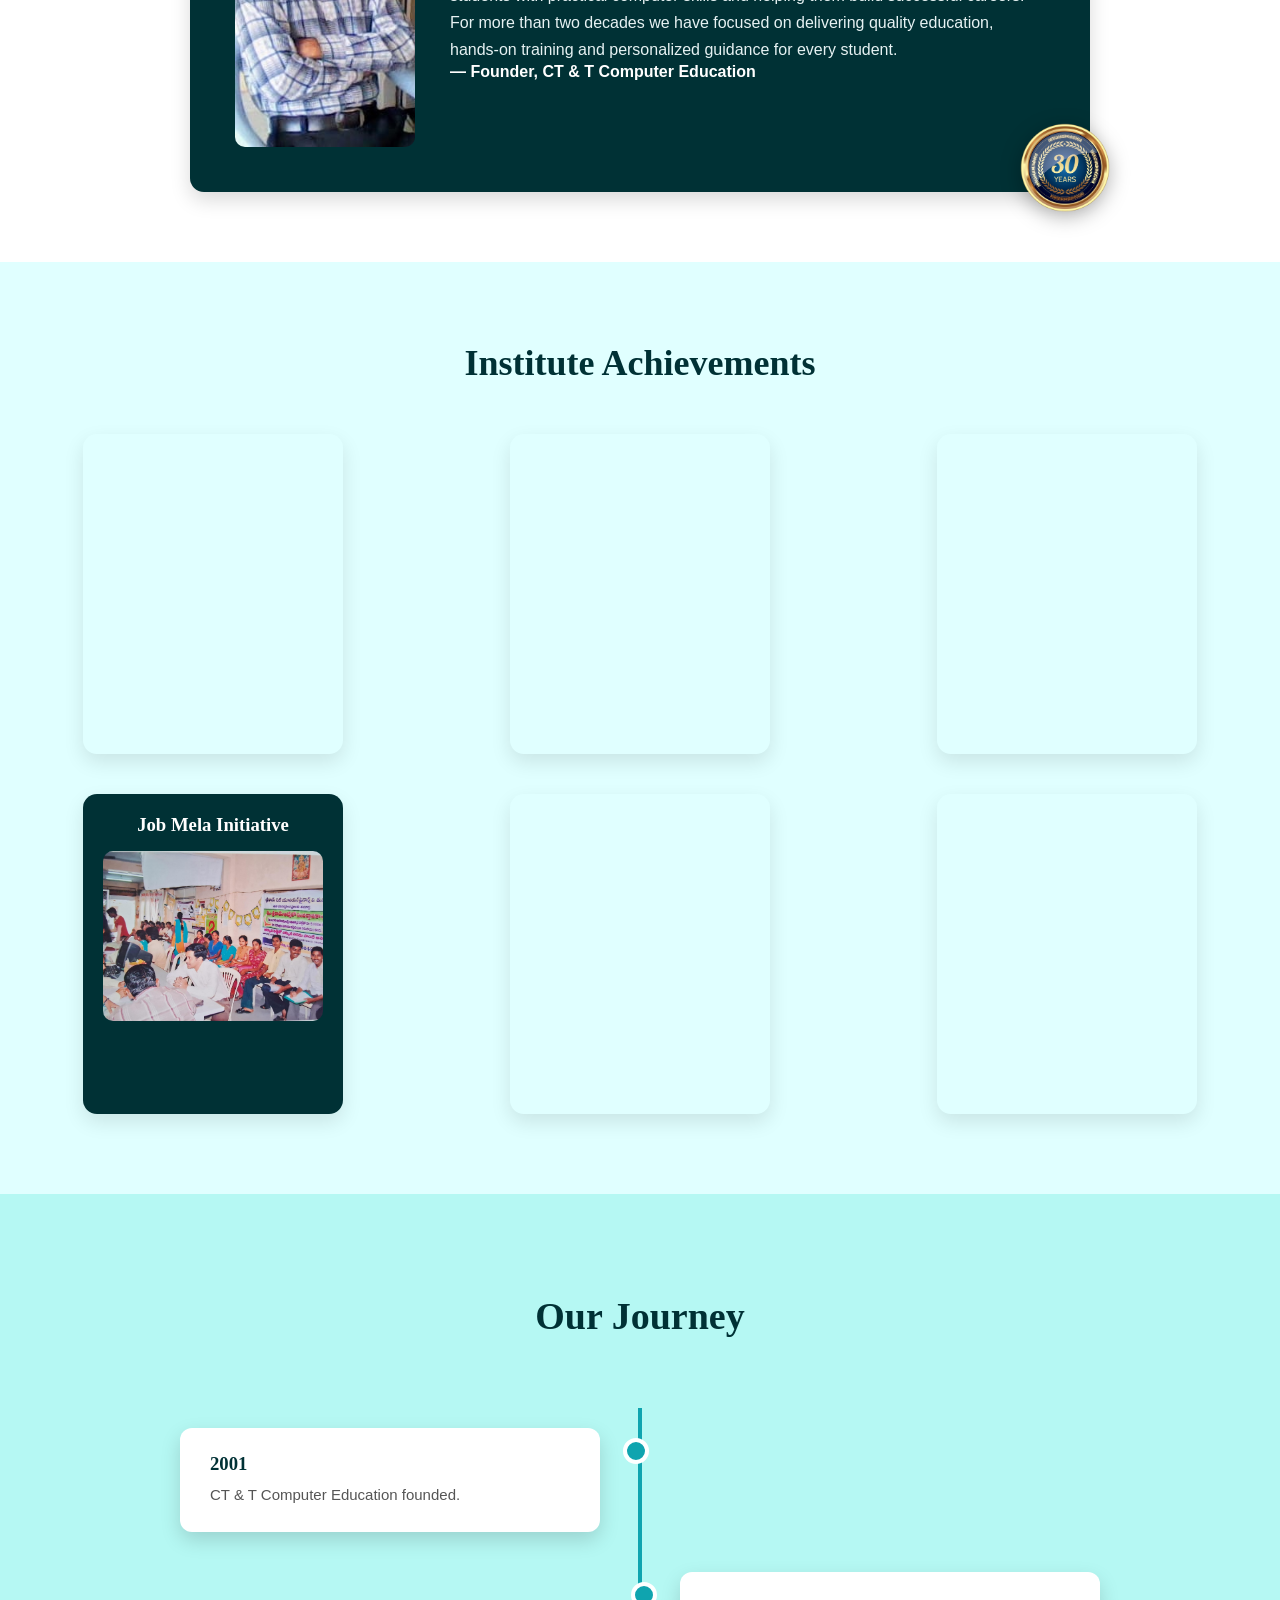
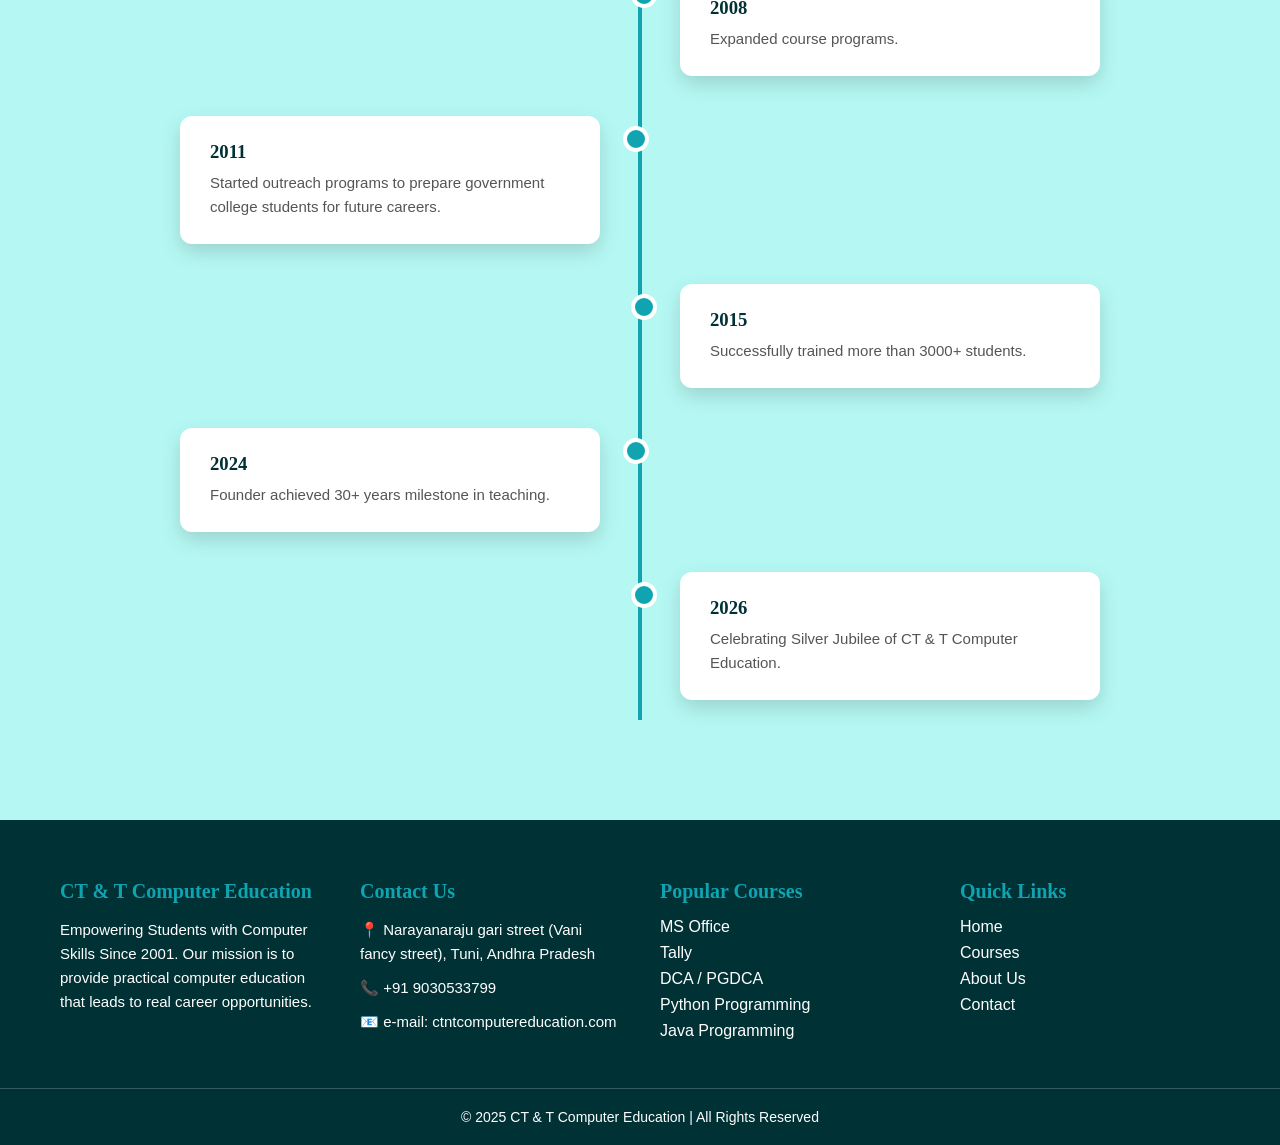
==== commit c50ae890: "Whatsapp button update" ====
--- a/about.html
+++ b/about.html
@@ -394,8 +394,14 @@
 
 </footer>
 
-<a href="https://wa.me/919030533799" target="_blank" class="whatsapp-float">
-  <img src="https://cdn-icons-png.flaticon.com/512/733/733585.png" alt="WhatsApp">
+<a href="https://wa.me/919030533799?text=Hello%20I%20am%20interested%20in%20your%20courses" 
+   target="_blank" 
+   class="whatsapp-float">
+
+  <span class="whatsapp-tooltip">Chat with us</span>
+
+  <img src="images/wicon.png" alt="WhatsApp">
+
 </a>
 
 </body>
--- a/style.css
+++ b/style.css
@@ -2213,19 +2213,86 @@
   position: fixed;
   bottom: 20px;
   right: 20px;
-  width: 60px;
-  height: 60px;
+
+  width: 65px;
+  height: 65px;
+  border-radius: 50%;     /* ✅ circle here */
+  overflow: hidden;       /* ✅ keeps circle shape */
+  box-shadow: 0 6px 20px rgba(0,0,0,0.3);
   z-index: 1000;
 }
 
+/* Image should NOT be rounded */
 .whatsapp-float img {
+  padding: 6px;
   width: 100%;
   height: 100%;
-  border-radius: 50%;
-  box-shadow: 0 4px 10px rgba(0,0,0,0.3);
+  object-fit: contain;    /* ✅ no cutting */
+  
+  border-radius: 0;       /* ❌ remove this */
 }
 
 .whatsapp-float:hover {
   transform: scale(1.1);
   transition: 0.3s;
+}
+
+/* Hover zoom */
+.whatsapp-float:hover img {
+  transform: scale(1.1);
+  transition: 0.3s;
+}
+
+/* 🔥 Bounce animation */
+@keyframes bounce {
+  0%, 100% { transform: translateY(0); }
+  50% { transform: translateY(-8px); }
+}
+
+.whatsapp-float {
+  animation: bounce 2s infinite;
+}
+
+/* 💬 Tooltip */
+.whatsapp-tooltip {
+  position: absolute;
+  right: 70px;
+  bottom: 15px;
+  background: #25D366;
+  color: white;
+  padding: 6px 10px;
+  border-radius: 5px;
+  font-size: 14px;
+  white-space: nowrap;
+  opacity: 0;
+  transition: 0.3s;
+}
+
+/* Show tooltip on hover */
+.whatsapp-float:hover .whatsapp-tooltip {
+  opacity: 1;
+}
+
+.whatsapp-float::before {
+  content: "";
+  position: absolute;
+  width: 60px;
+  height: 60px;
+  background: rgba(37, 211, 102, 0.5);
+  border-radius: 50%;
+  animation: pulse 2s infinite;
+  z-index: -1;
+}
+
+@keyframes pulse {
+  0% { transform: scale(1); opacity: 0.7; }
+  70% { transform: scale(1.5); opacity: 0; }
+  100% { transform: scale(1.5); opacity: 0; }
+}
+
+@media (max-width: 600px) {
+  .whatsapp-float {
+    bottom: 15px;
+    right: 15px;
+  }
 }
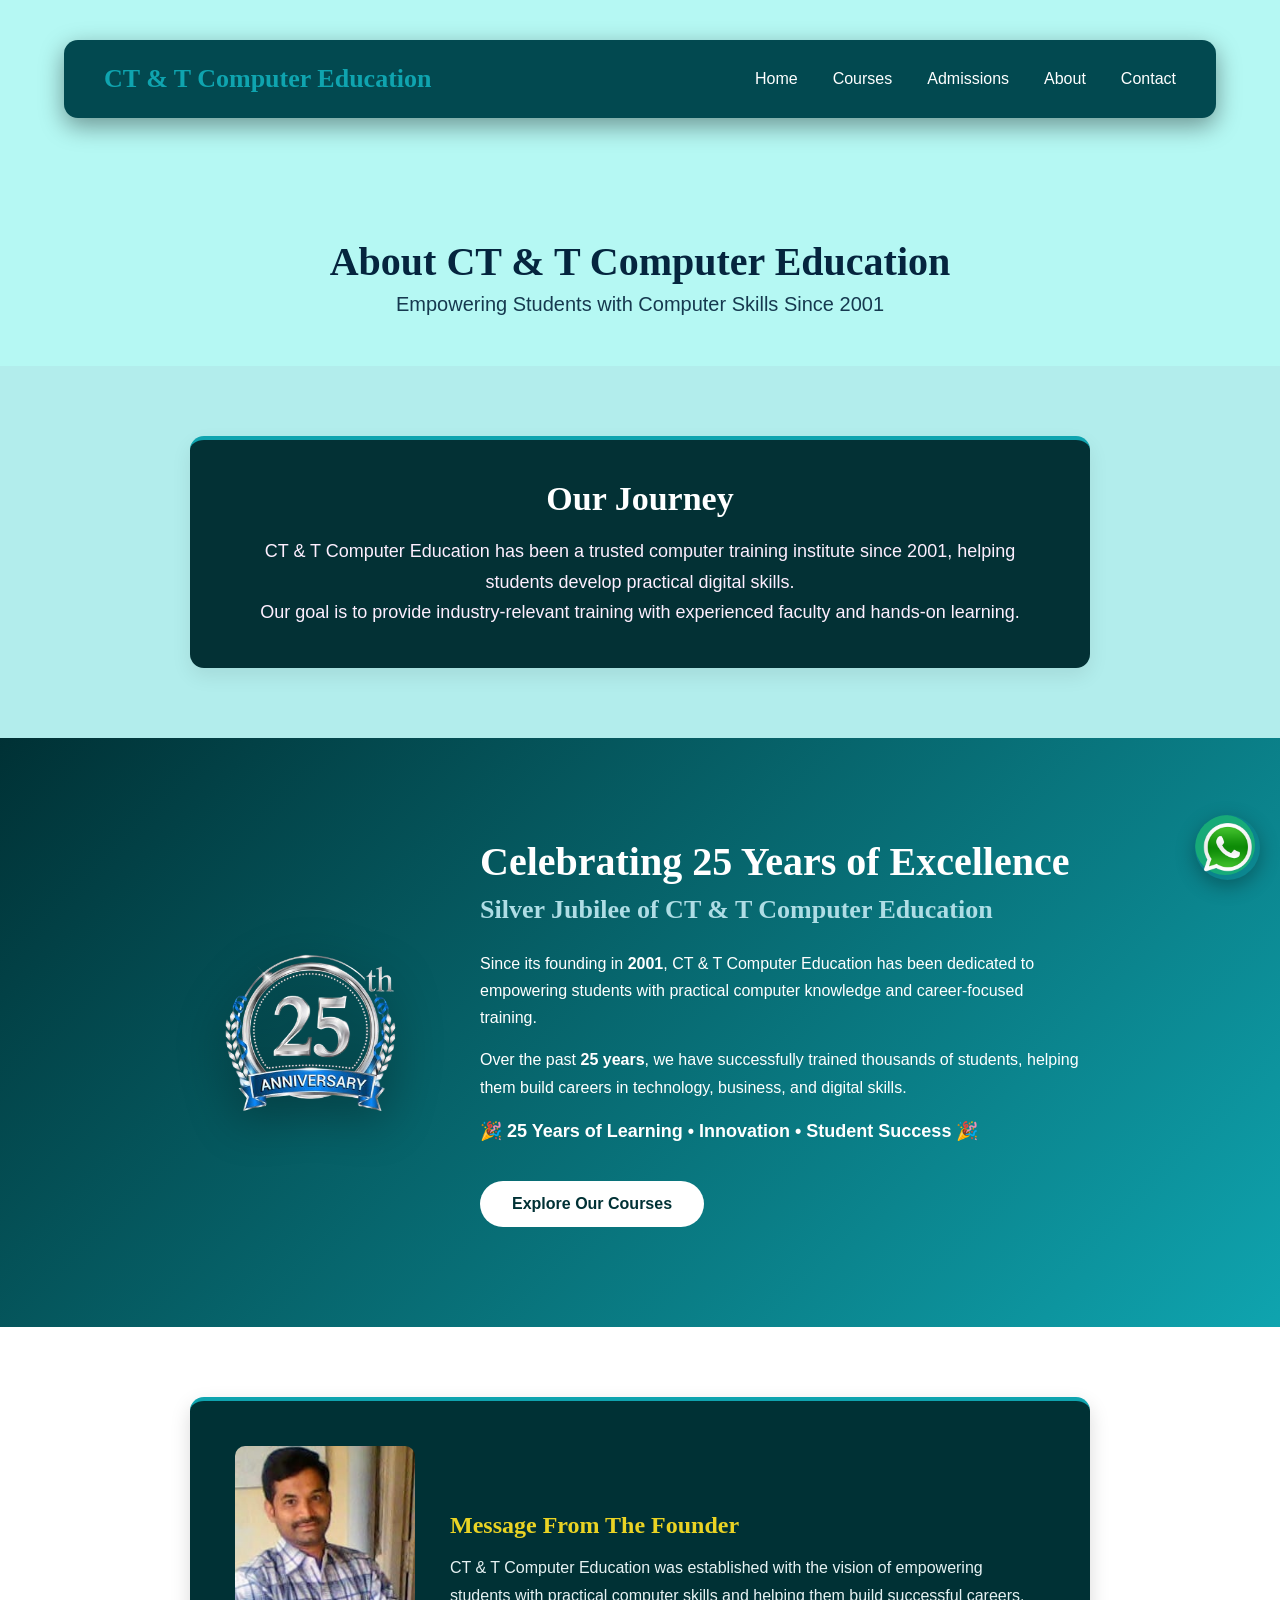
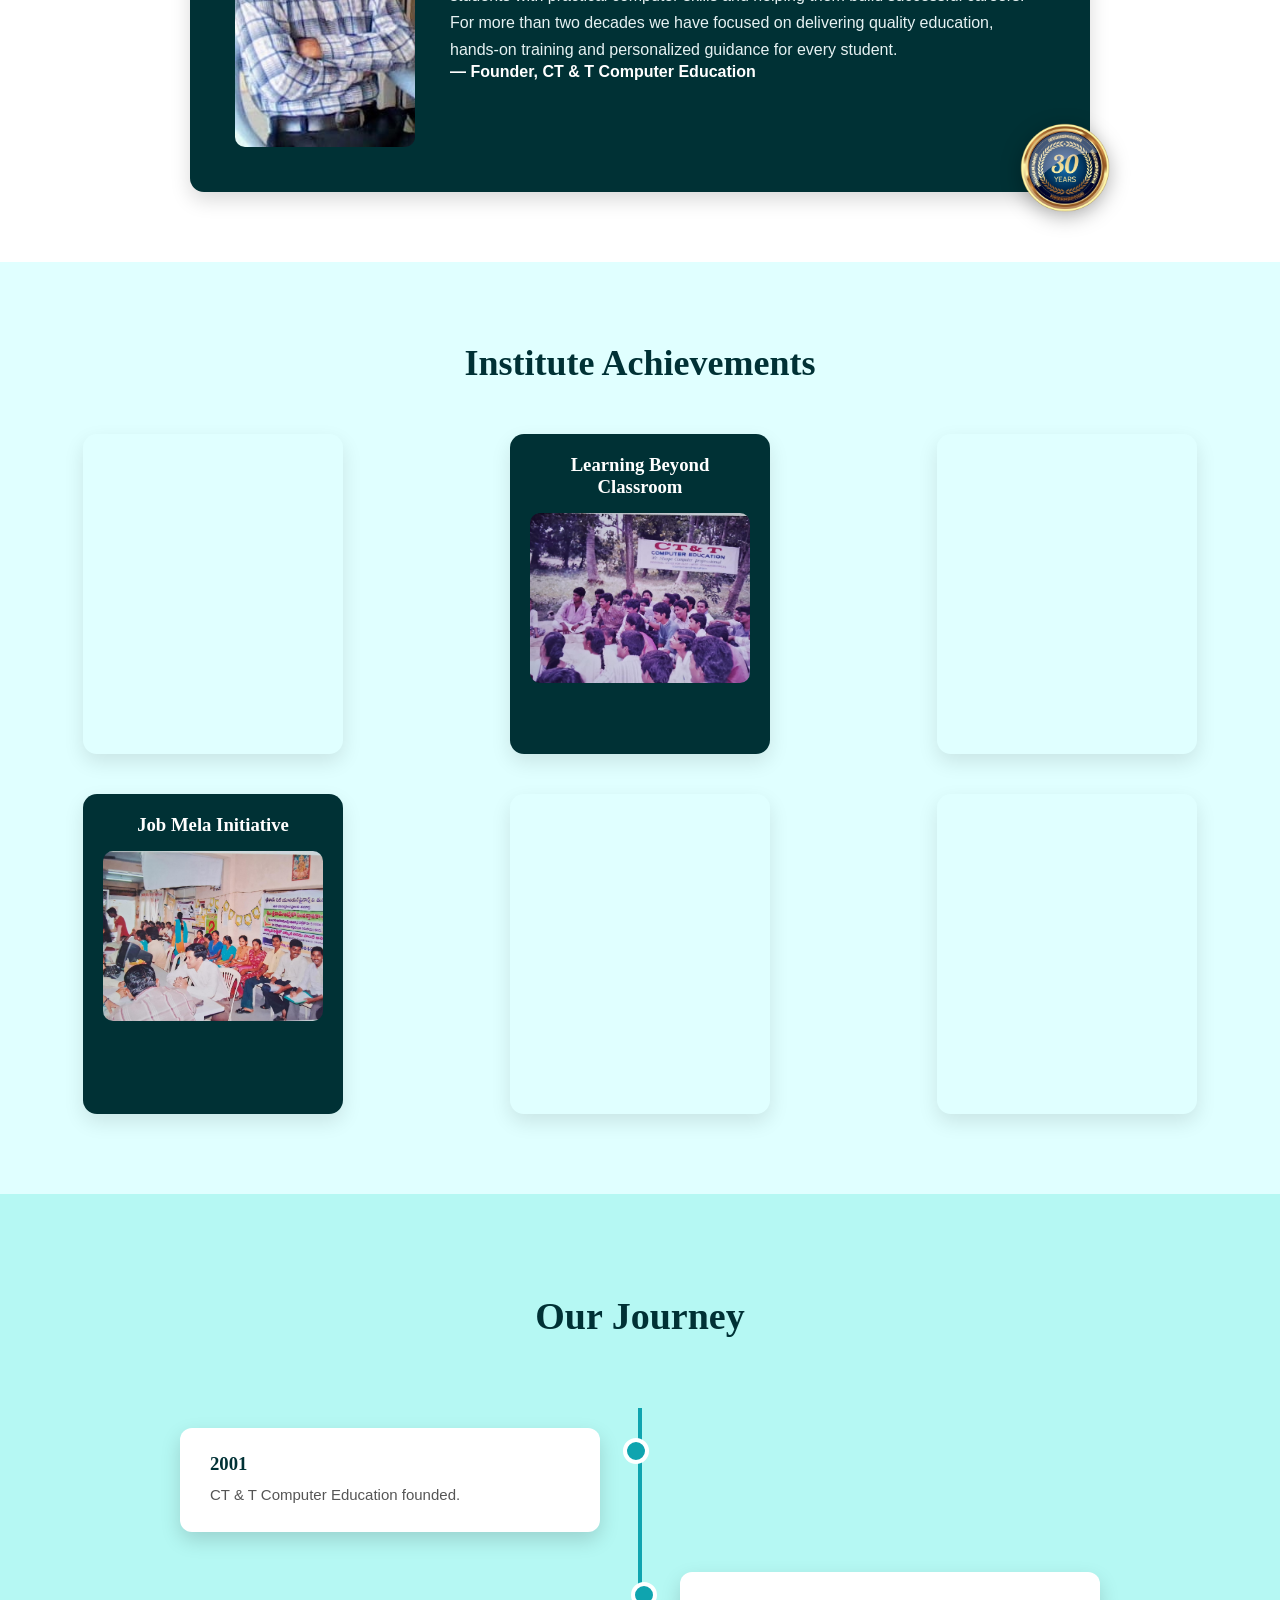
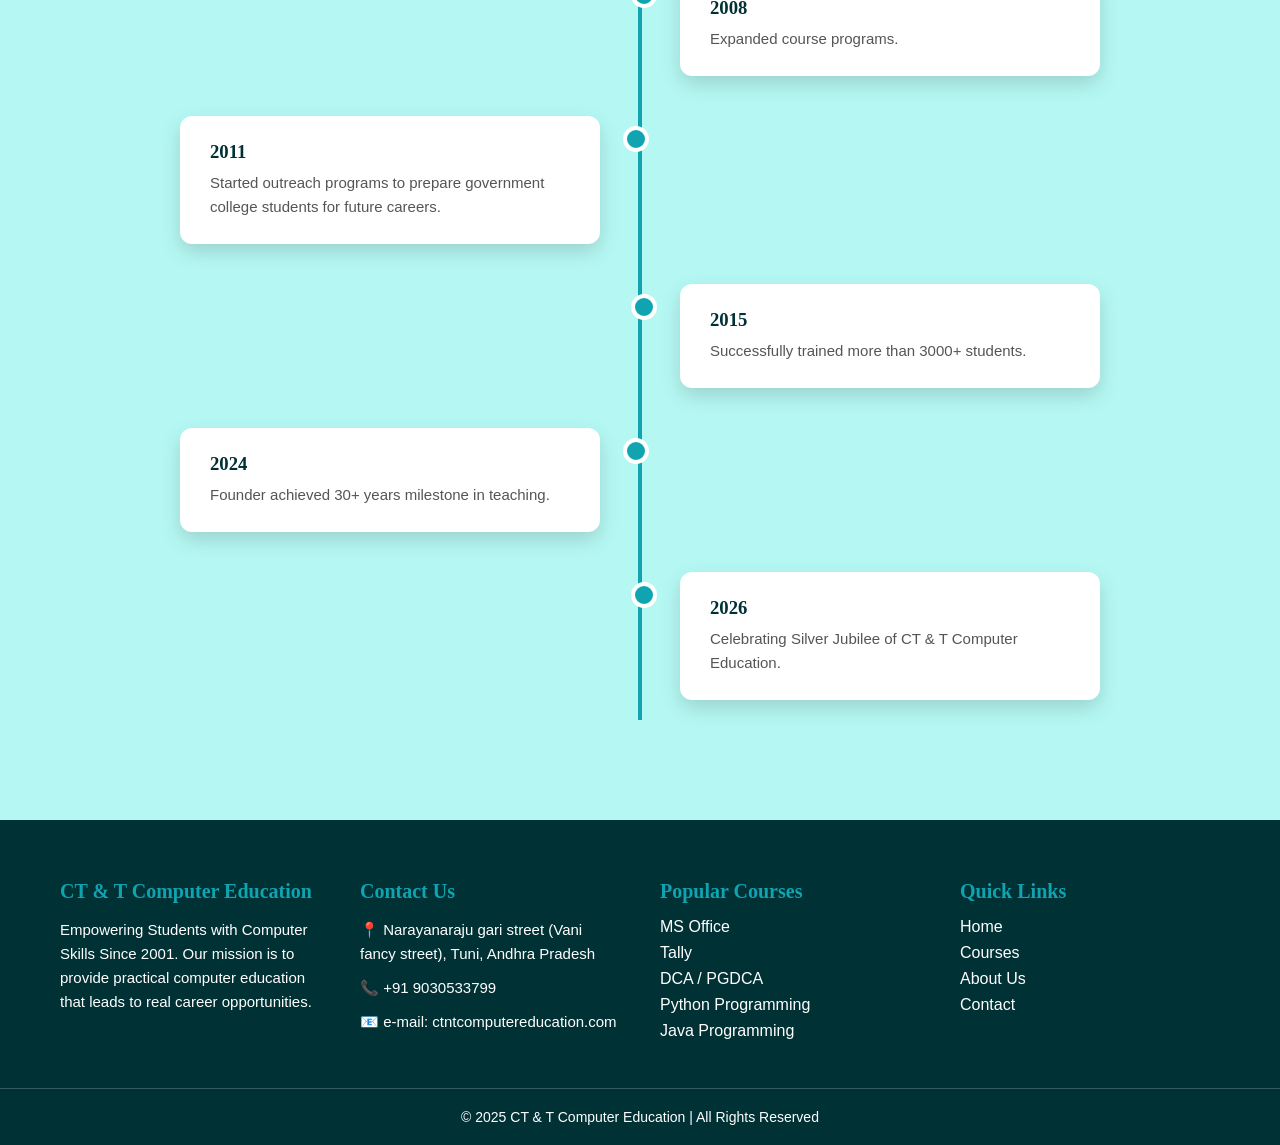
==== commit 3d1f570d: "Whatsapp button update" ====
--- a/about.html
+++ b/about.html
@@ -12,6 +12,15 @@
 <link rel="shortcut icon" href="/favicon.ico" type="image/x-icon">
 
 <link rel="stylesheet" href="style.css">
+
+<script async src="https://www.googletagmanager.com/gtag/js?id=G-8MVW66E2BT"></script>
+<script>
+  window.dataLayer = window.dataLayer || [];
+  function gtag(){dataLayer.push(arguments);}
+  gtag('js', new Date());
+
+  gtag('config', 'G-8MVW66E2BT');
+</script>
 
 </head>
 
@@ -394,12 +403,15 @@
 
 </footer>
 
-<a href="https://wa.me/919030533799?text=Hello%20I%20am%20interested%20in%20your%20courses" 
+<a href="https://wa.me/919030533799" 
    target="_blank" 
-   class="whatsapp-float">
+   class="whatsapp-float"
+   onclick="gtag('event', 'whatsapp_click', {
+     event_category: 'contact',
+     event_label: 'whatsapp_button'
+   });">
 
   <span class="whatsapp-tooltip">Chat with us</span>
-
   <img src="images/wicon.png" alt="WhatsApp">
 
 </a>
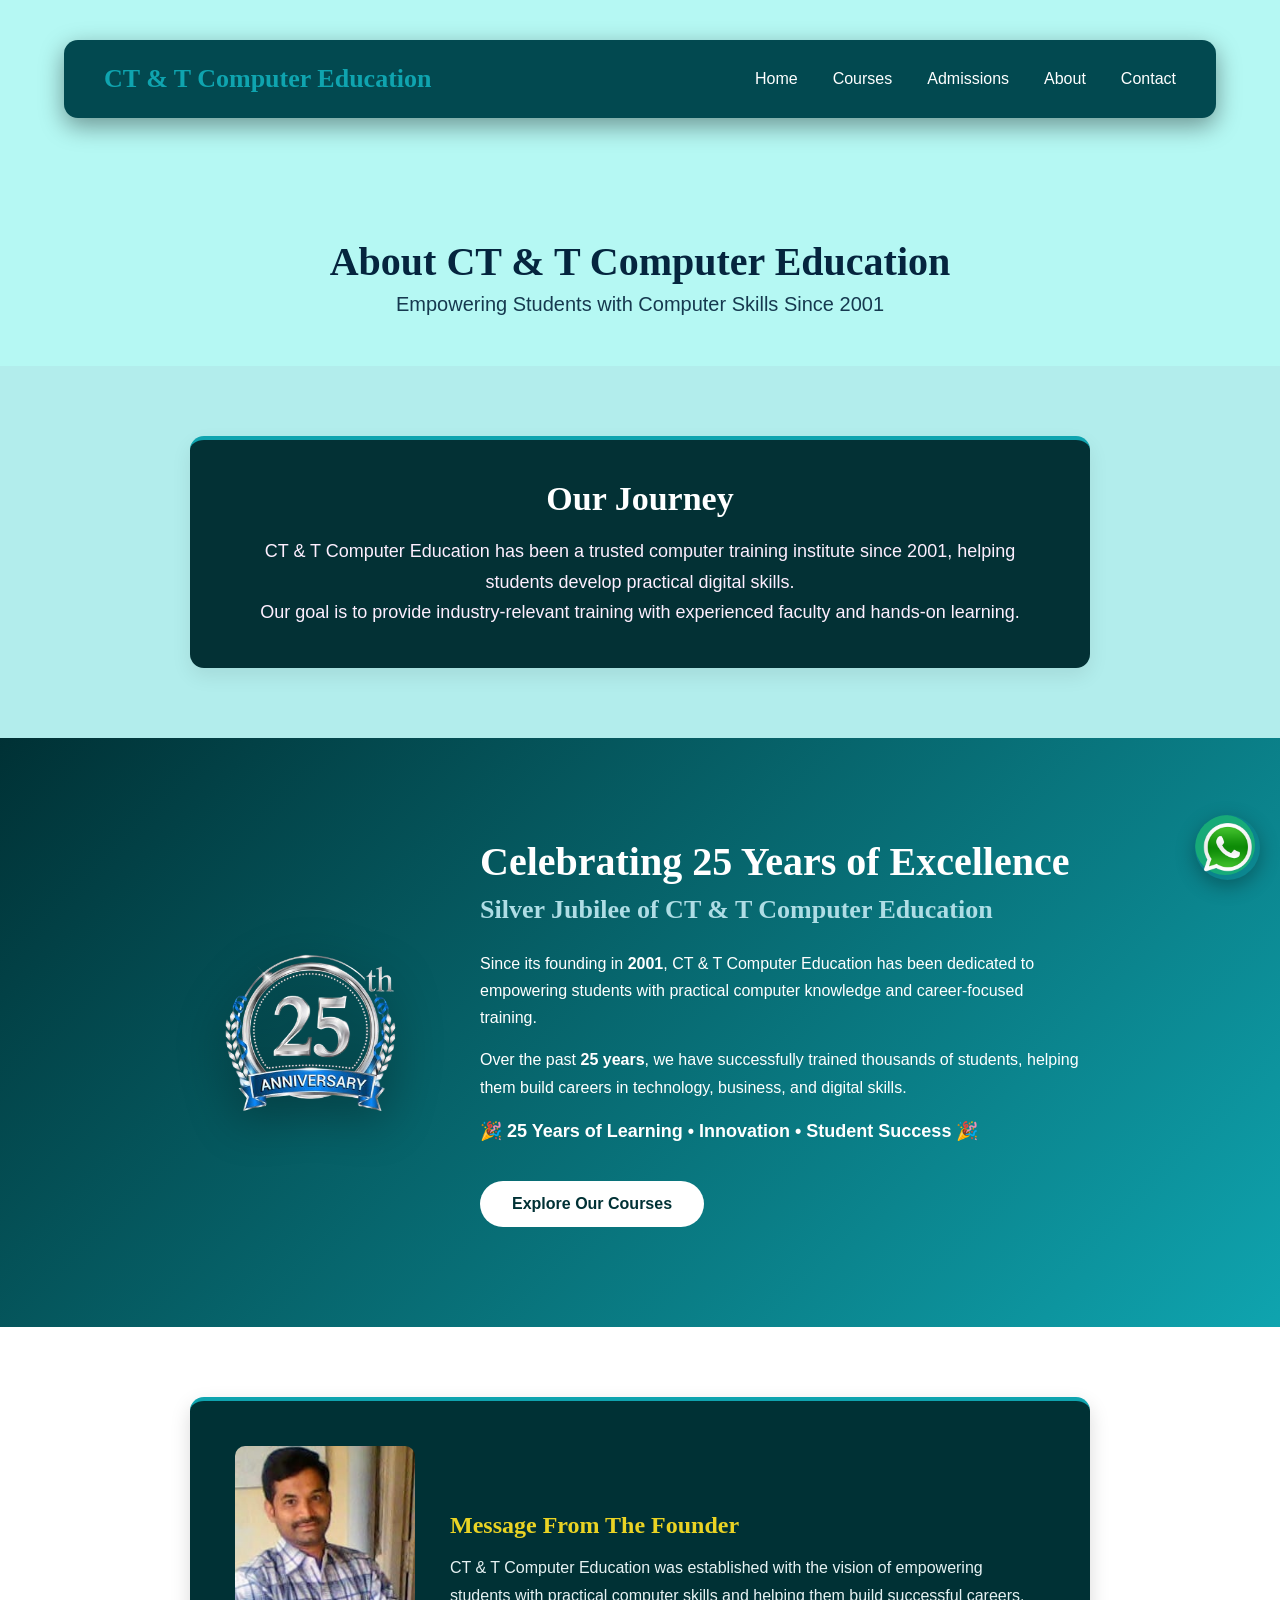
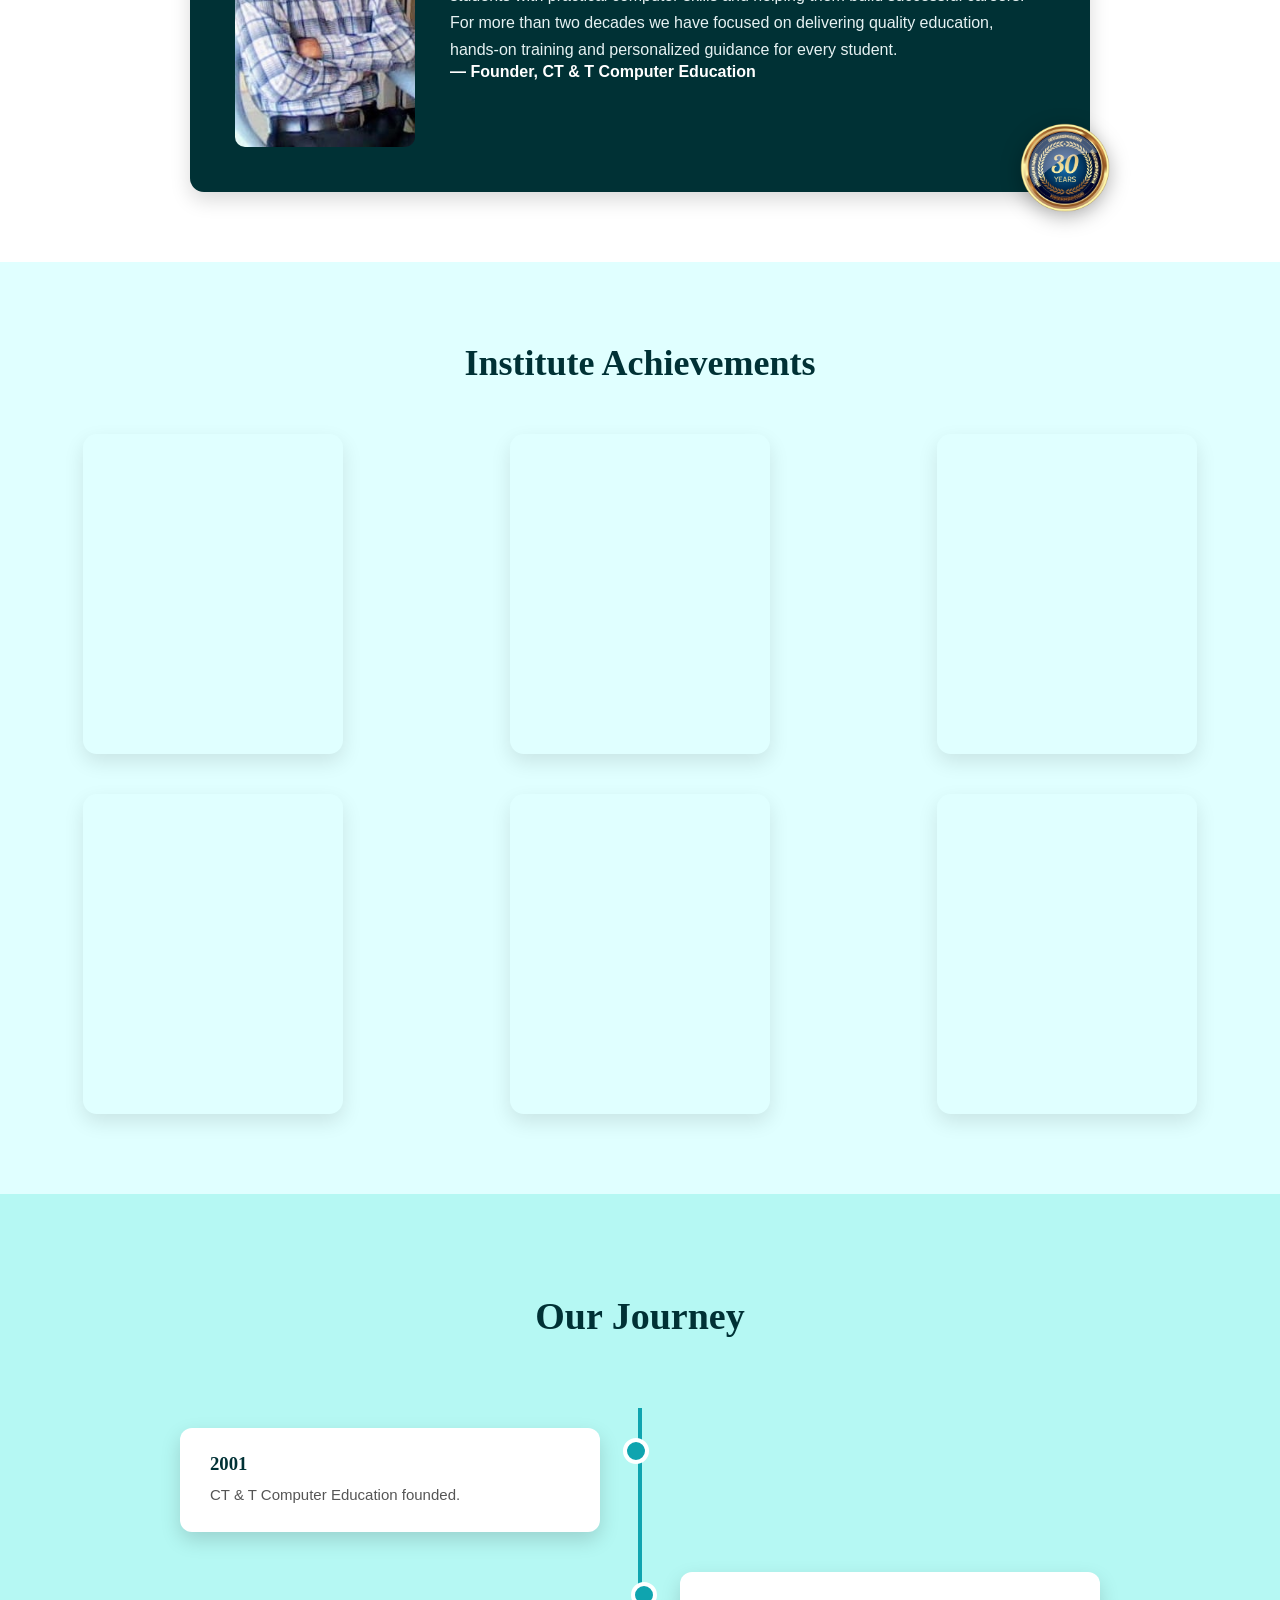
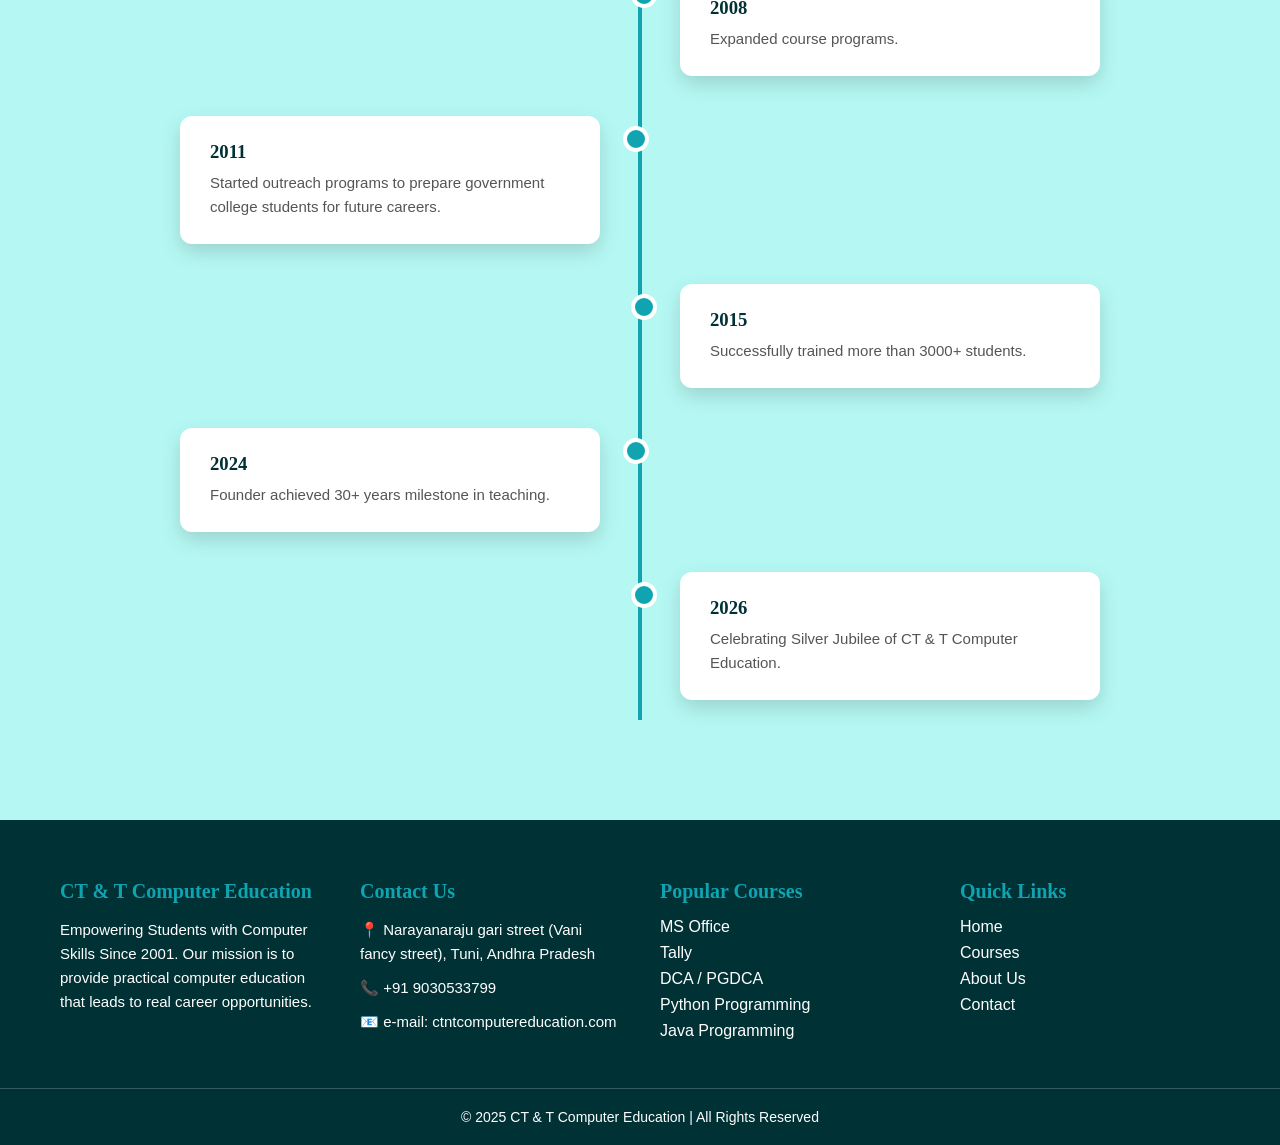
==== commit 219e8b9b: "GA Modifications for Wapp click" ====
--- a/about.html
+++ b/about.html
@@ -406,16 +406,13 @@
 <a href="https://wa.me/919030533799" 
    target="_blank" 
    class="whatsapp-float"
-   onclick="gtag('event', 'whatsapp_click', {
-     event_category: 'contact',
-     event_label: 'whatsapp_button'
-   });">
+   onclick="gtag('event', 'whatsapp_click');">
 
   <span class="whatsapp-tooltip">Chat with us</span>
+
   <img src="images/wicon.png" alt="WhatsApp">
 
 </a>
-
 </body>
 
 </html>
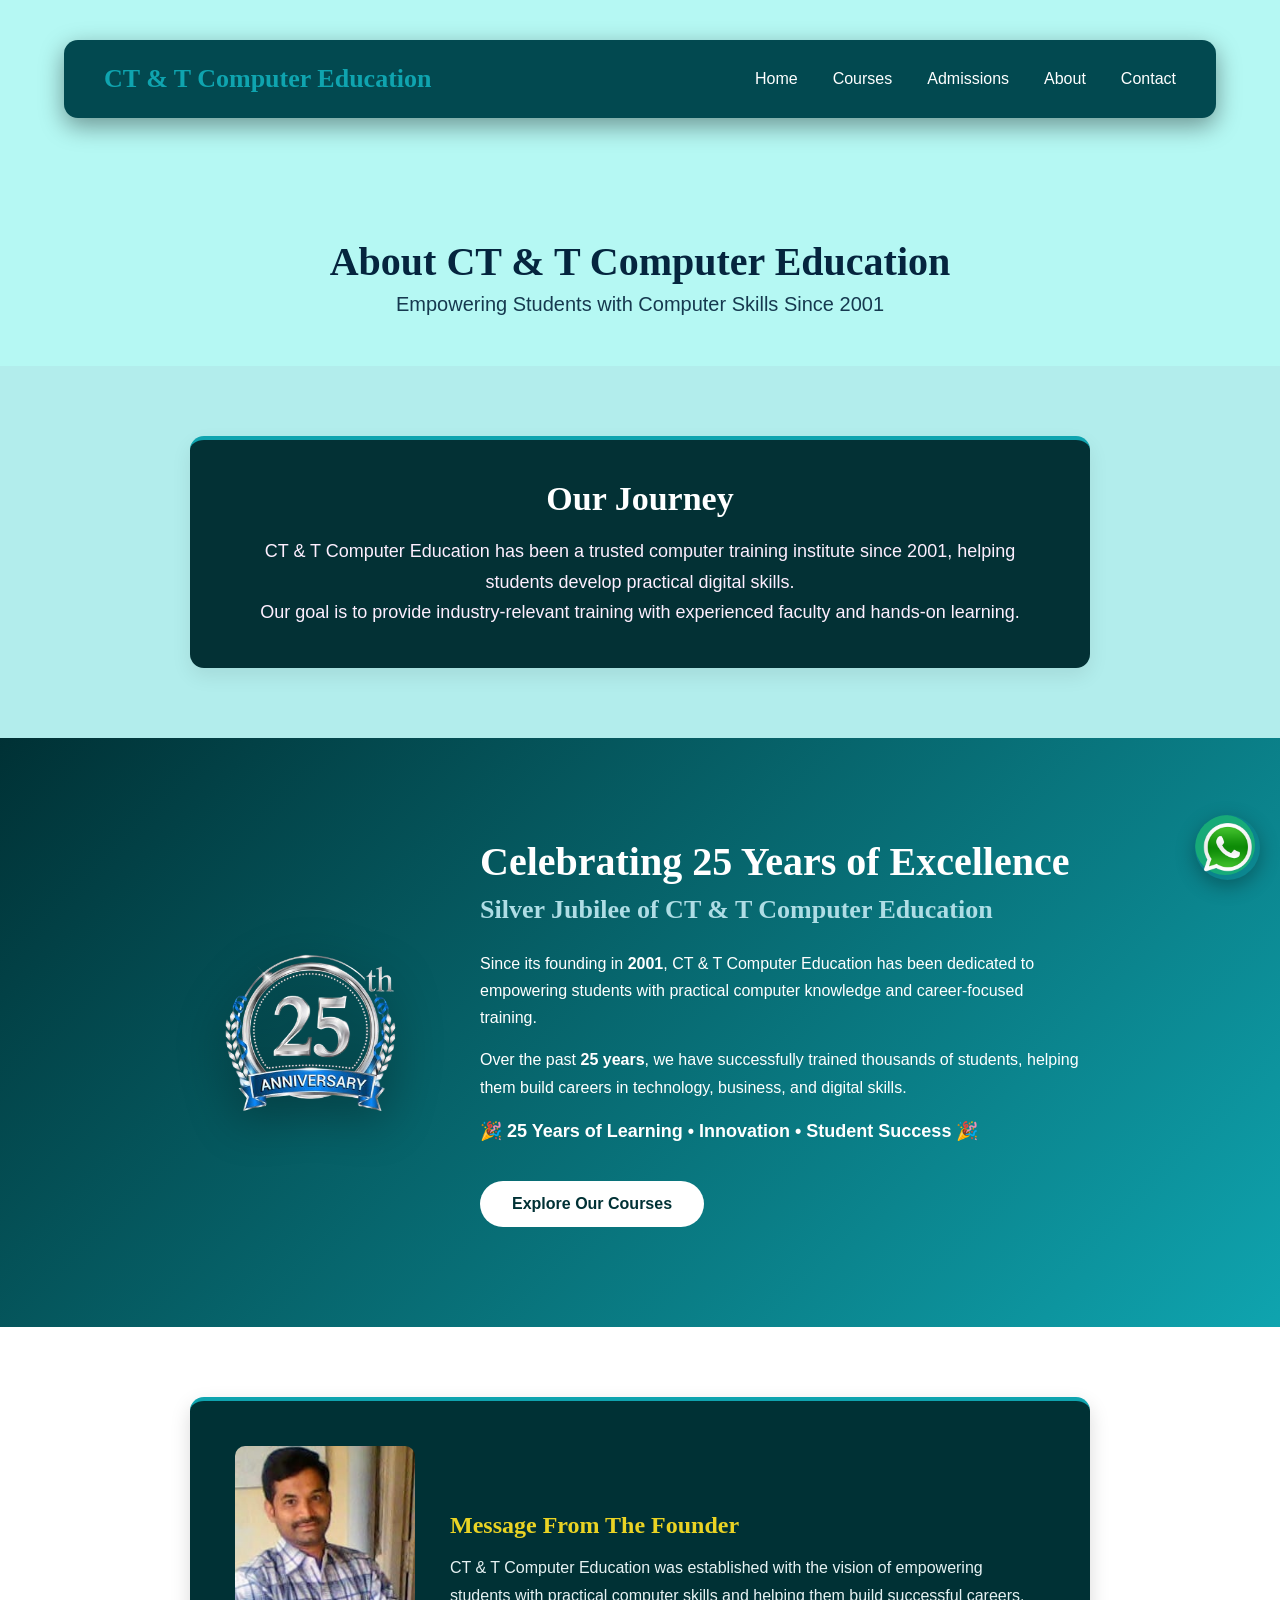
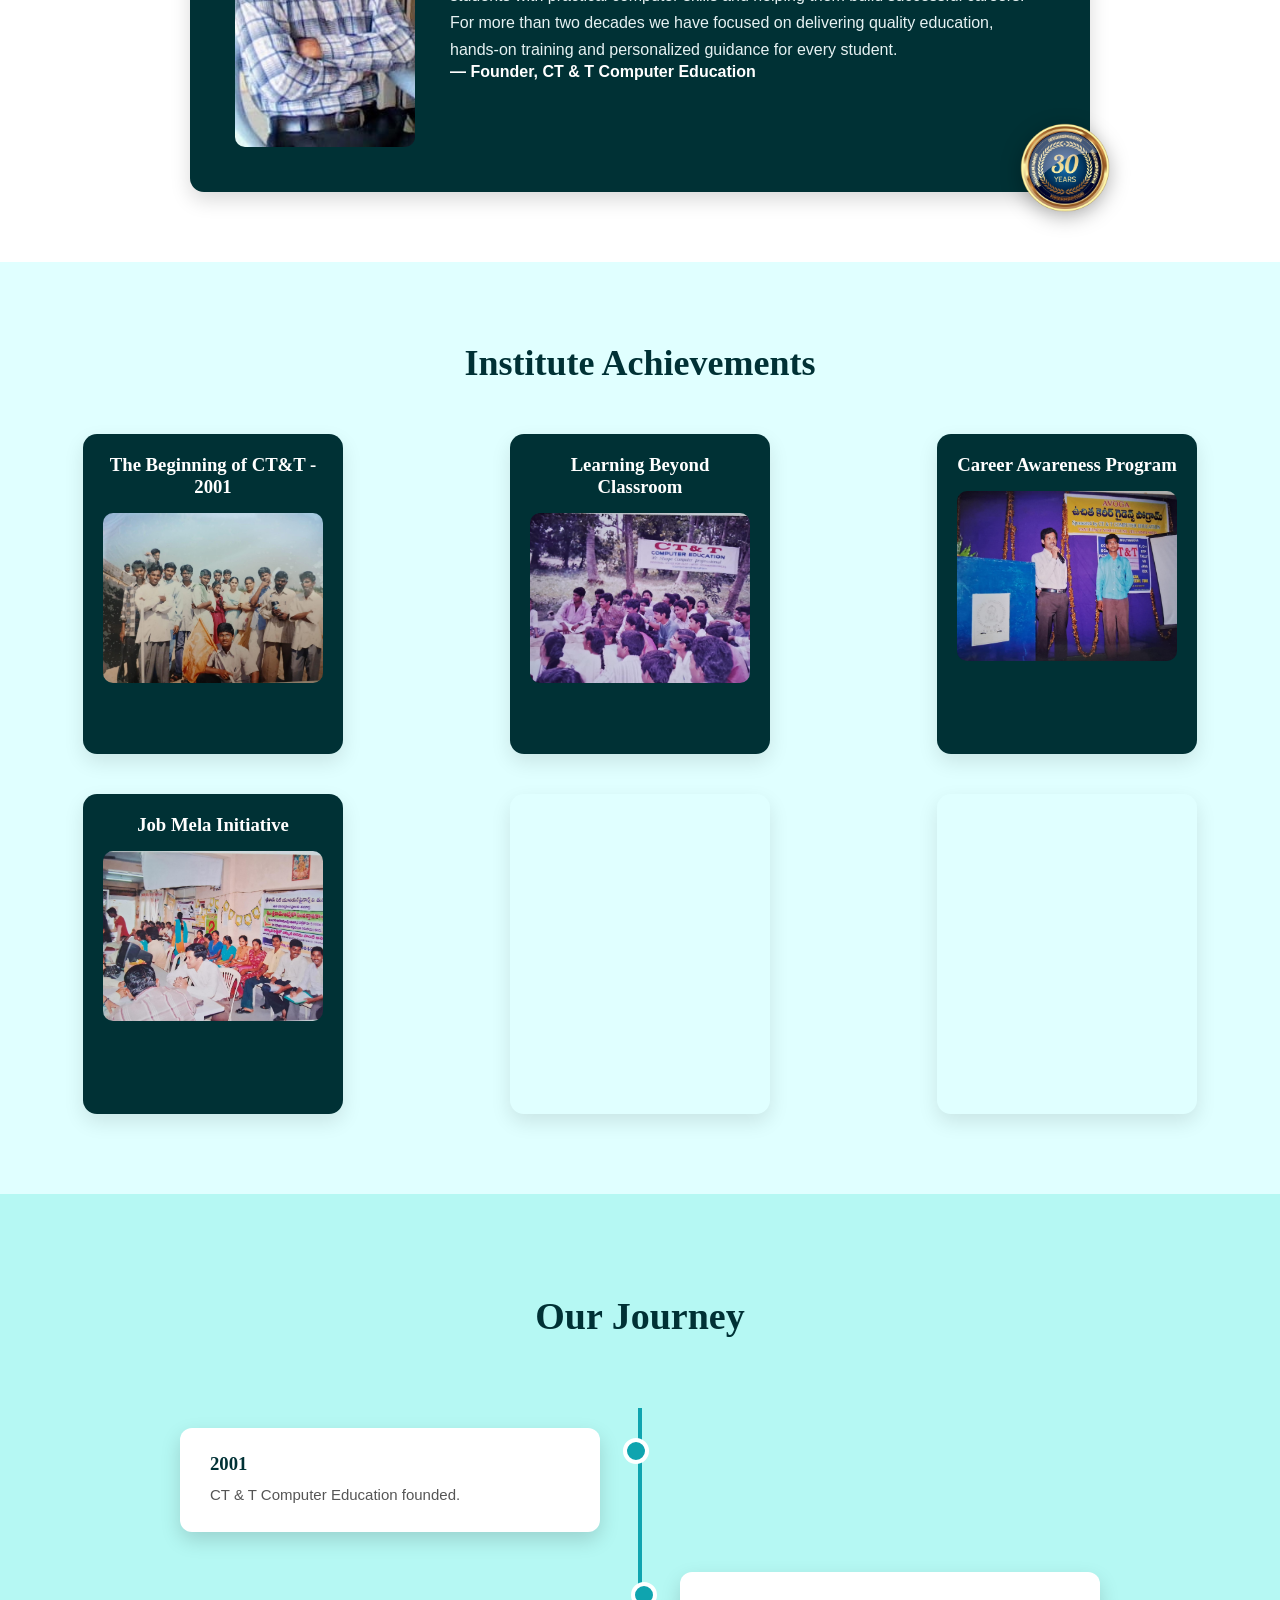
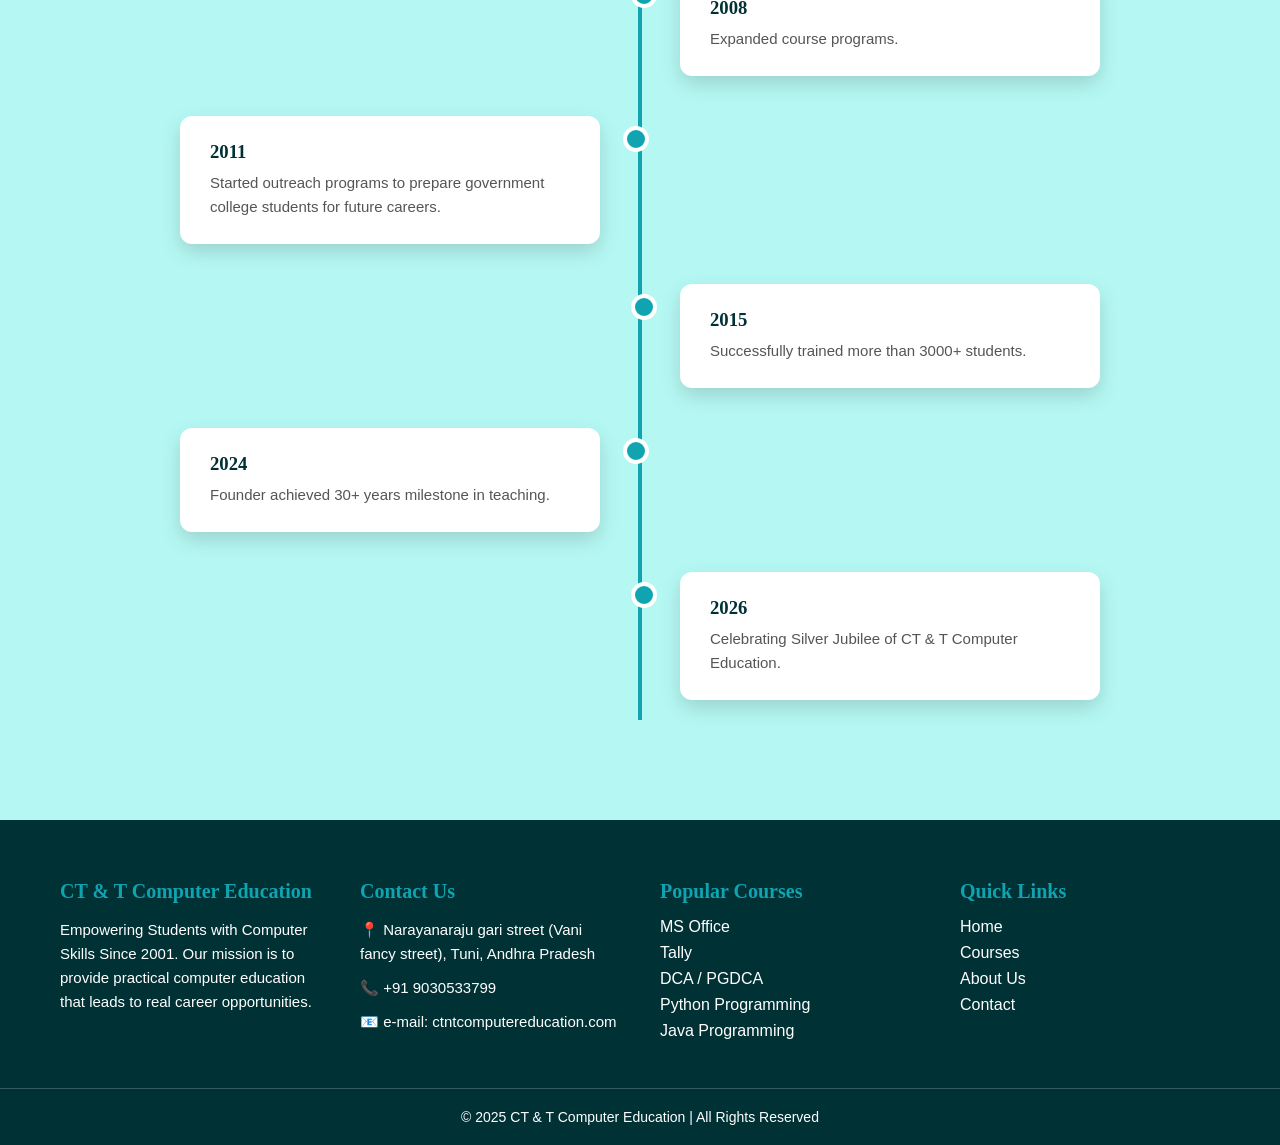
==== commit 3b5efa4a: "Favicon update" ====
--- a/about.html
+++ b/about.html
@@ -8,8 +8,10 @@
 
 <title>About Us | CT & T Computer Education</title>
 
-<link rel="icon" href="/favicon.ico" type="image/x-icon">
-<link rel="shortcut icon" href="/favicon.ico" type="image/x-icon">
+<link rel="icon" href="/favicon.ico" sizes="any">
+<link rel="icon" type="image/png" sizes="32x32" href="/favicon-32.png">
+<link rel="icon" type="image/png" sizes="16x16" href="/favicon-16.png">
+<link rel="apple-touch-icon" href="/apple-touch-icon.png">
 
 <link rel="stylesheet" href="style.css">
 
@@ -406,7 +408,11 @@
 <a href="https://wa.me/919030533799" 
    target="_blank" 
    class="whatsapp-float"
-   onclick="gtag('event', 'whatsapp_click');">
+   onclick="gtag('event', 'whatsapp_click', {
+     event_category: 'engagement',
+     event_label: 'whatsapp_button',
+     value: 1
+   });">
 
   <span class="whatsapp-tooltip">Chat with us</span>
 
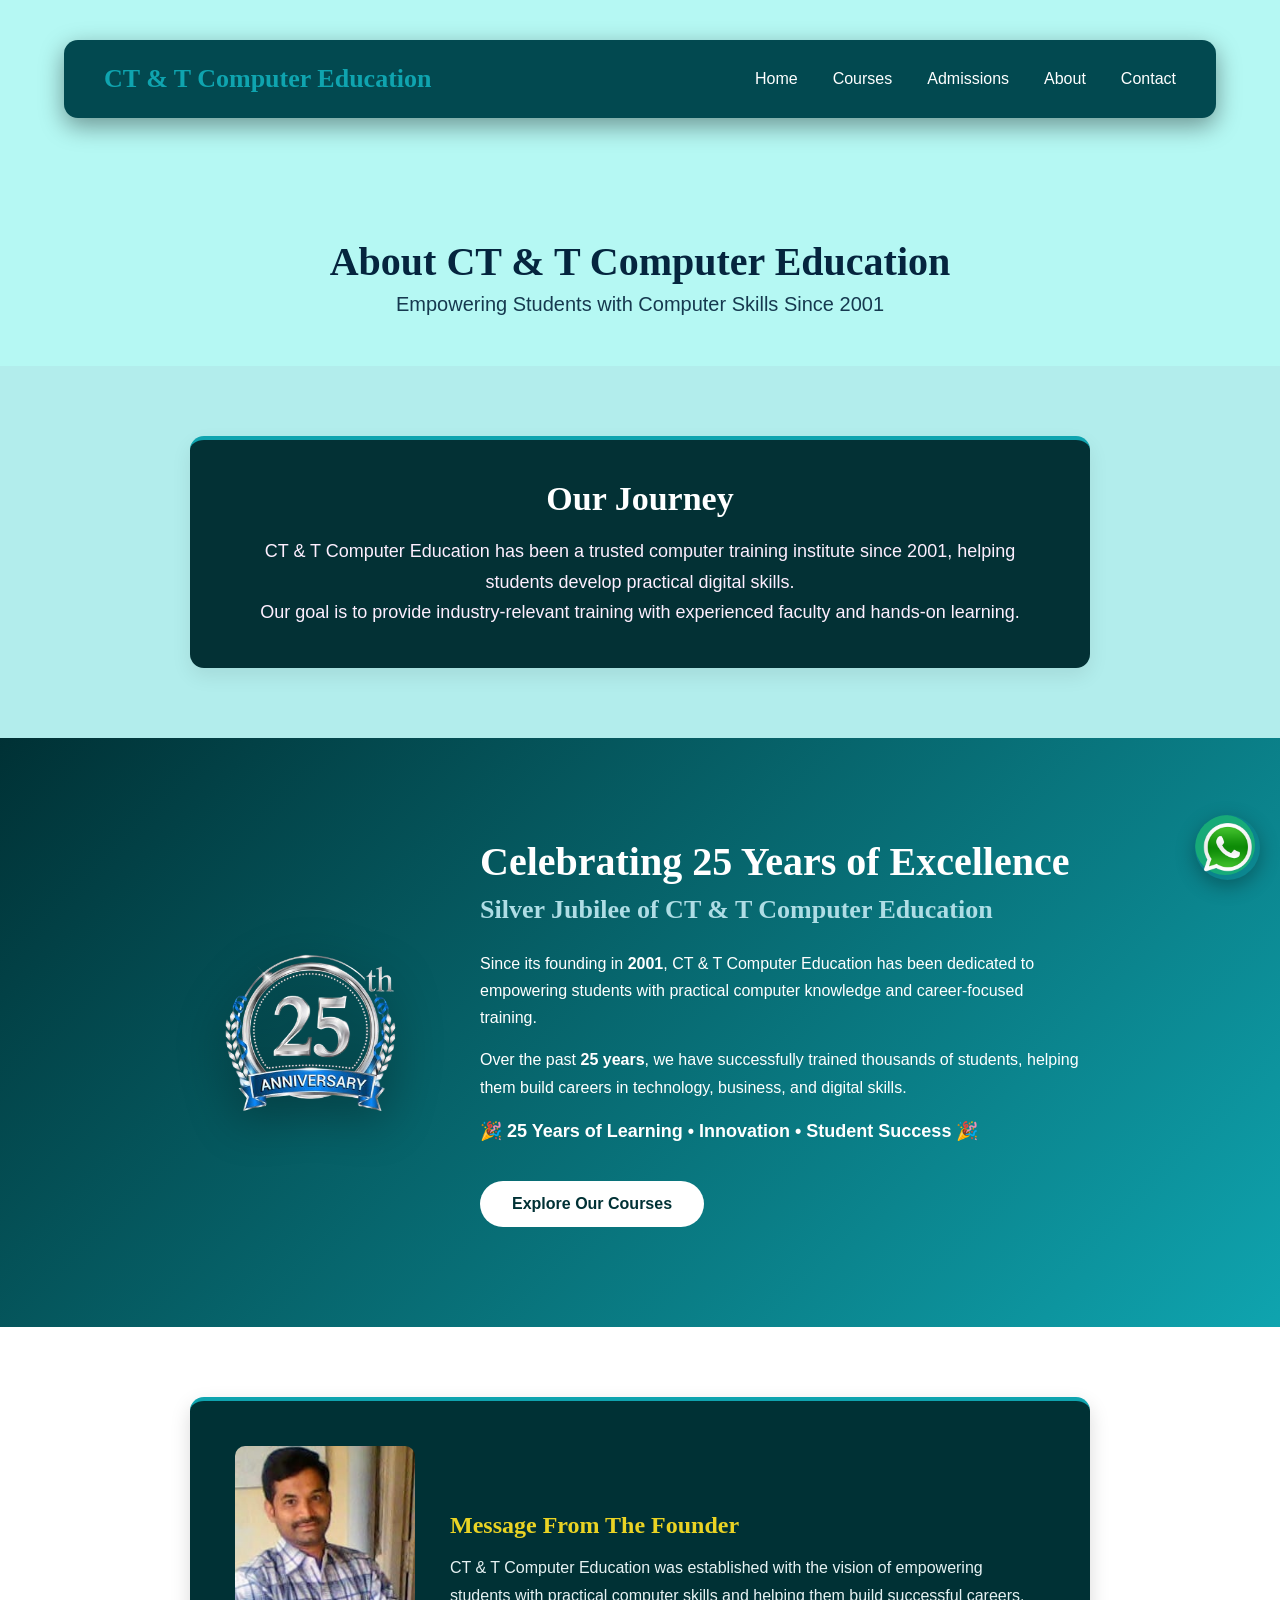
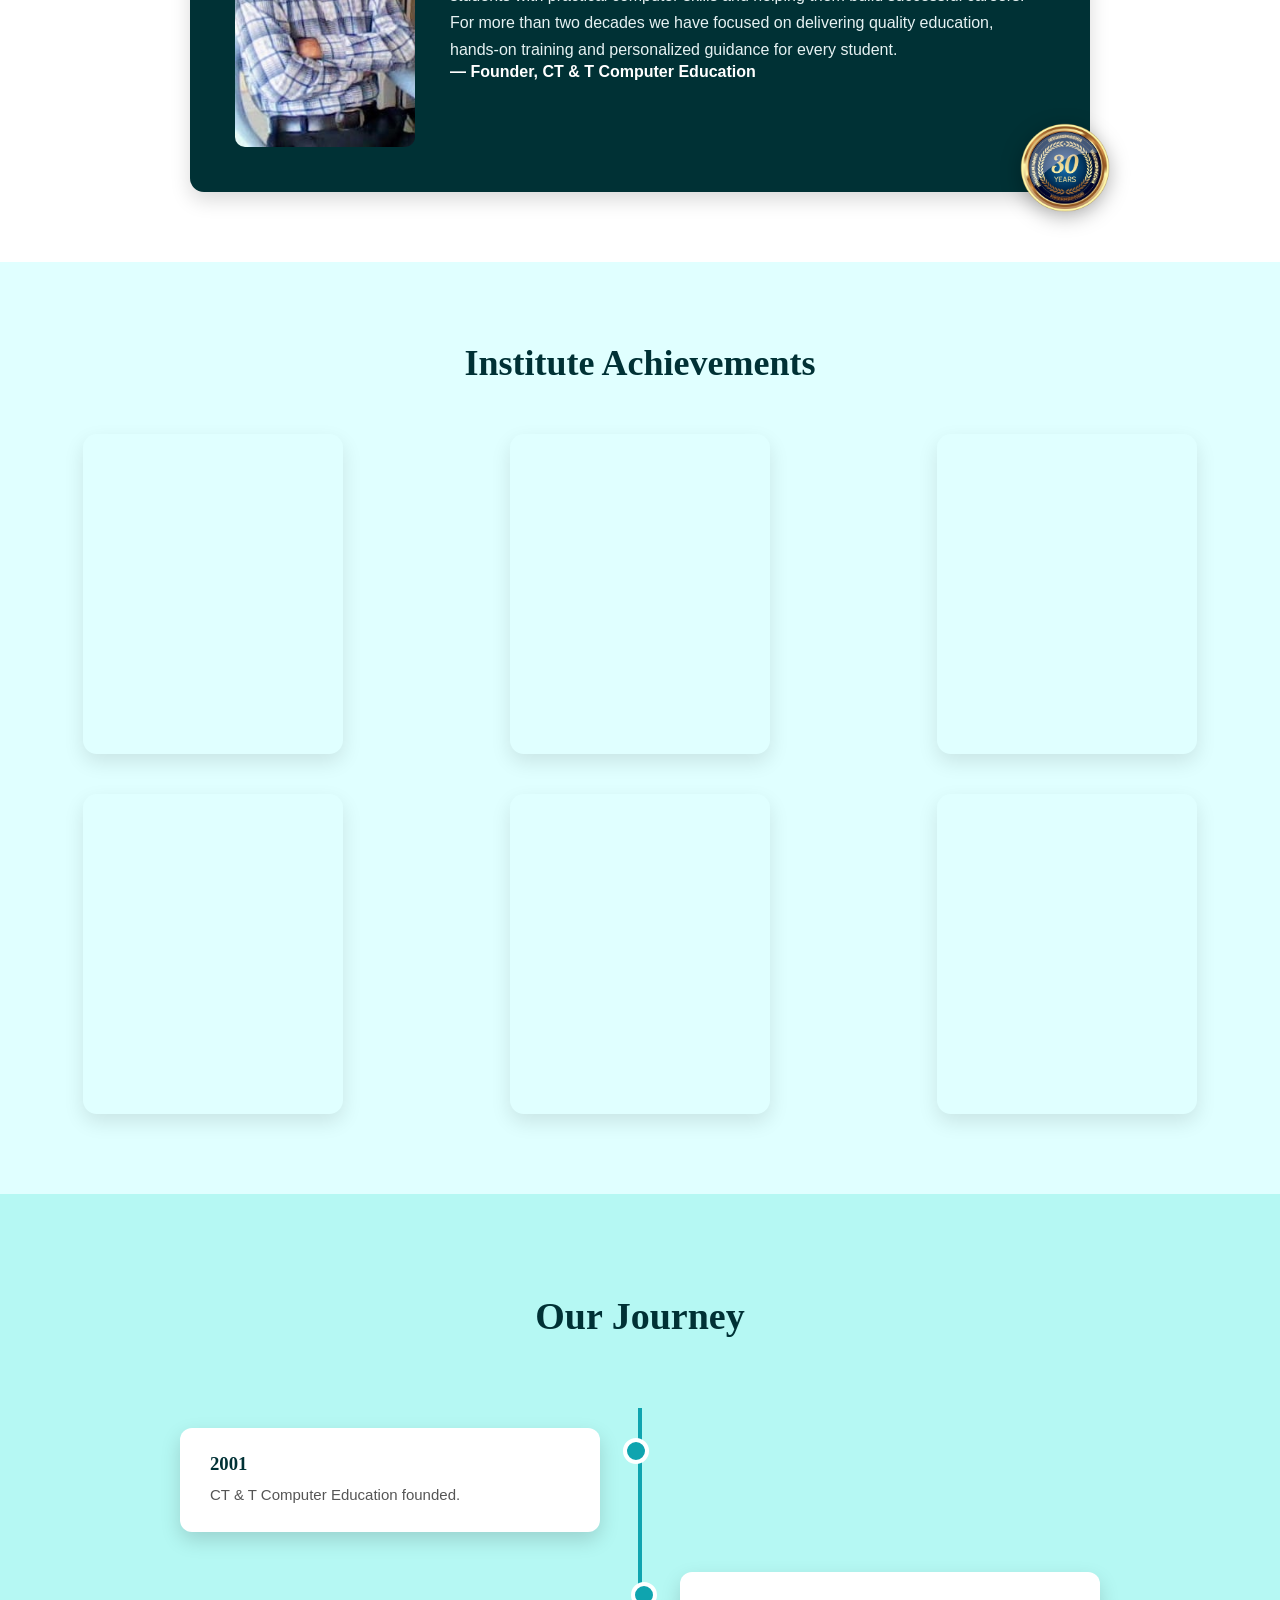
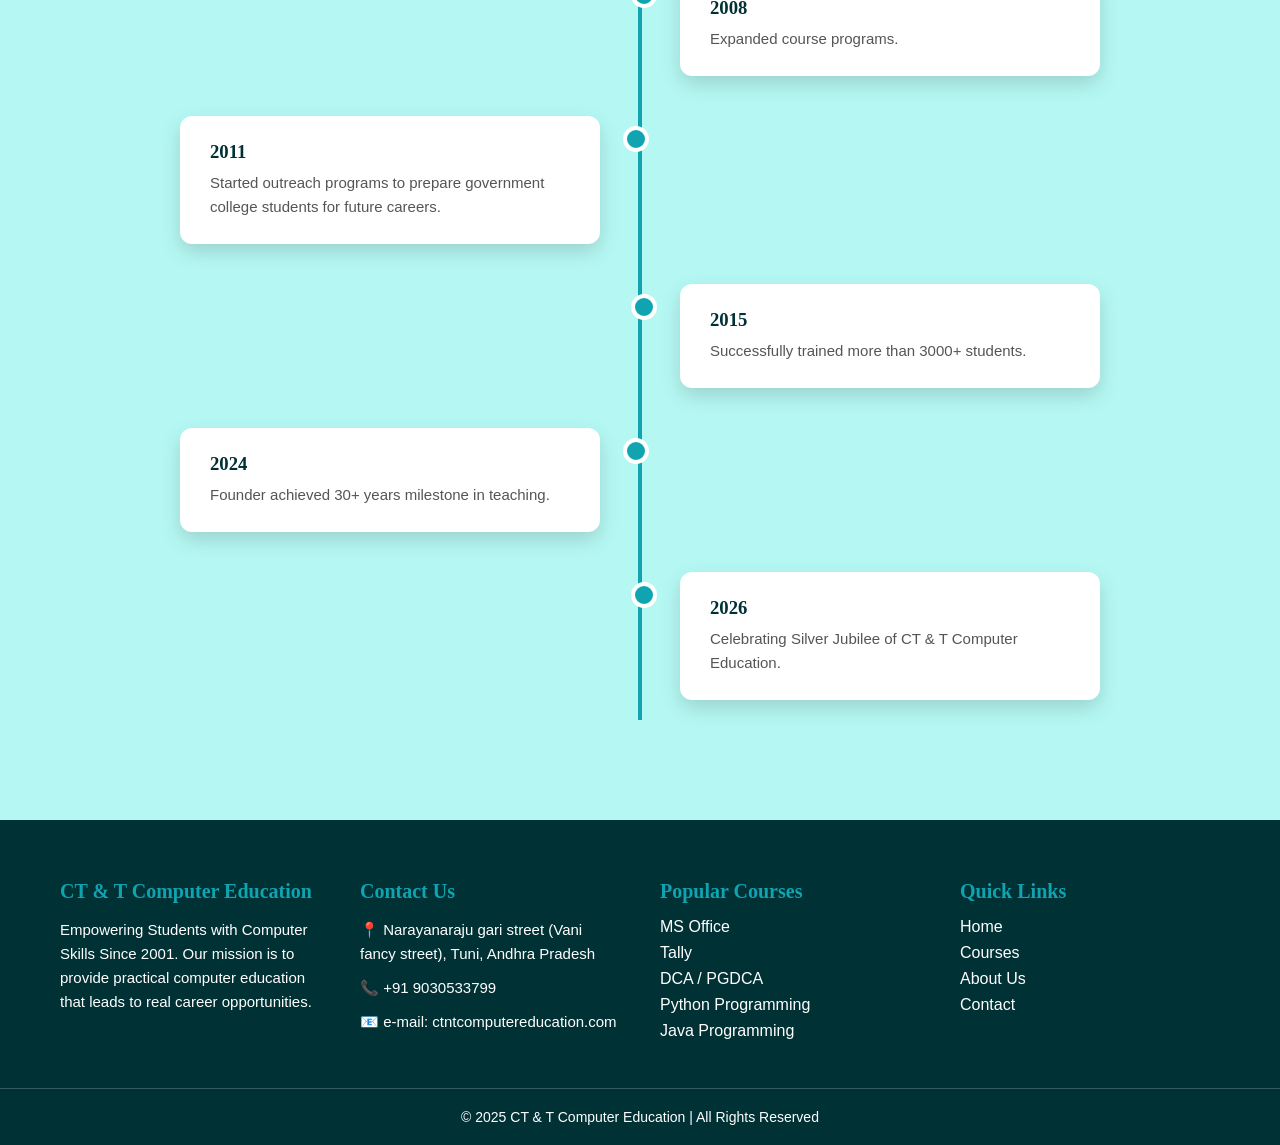
==== commit 4806f222: "Favicon update" ====
--- a/about.html
+++ b/about.html
@@ -9,8 +9,8 @@
 <title>About Us | CT & T Computer Education</title>
 
 <link rel="icon" href="/favicon.ico" sizes="any">
-<link rel="icon" type="image/png" sizes="32x32" href="/favicon-32.png">
-<link rel="icon" type="image/png" sizes="16x16" href="/favicon-16.png">
+<link rel="icon" type="image/png" sizes="32x32" href="/favicon-32x32.png">
+<link rel="icon" type="image/png" sizes="16x16" href="/favicon-16x16.png">
 <link rel="apple-touch-icon" href="/apple-touch-icon.png">
 
 <link rel="stylesheet" href="style.css">
